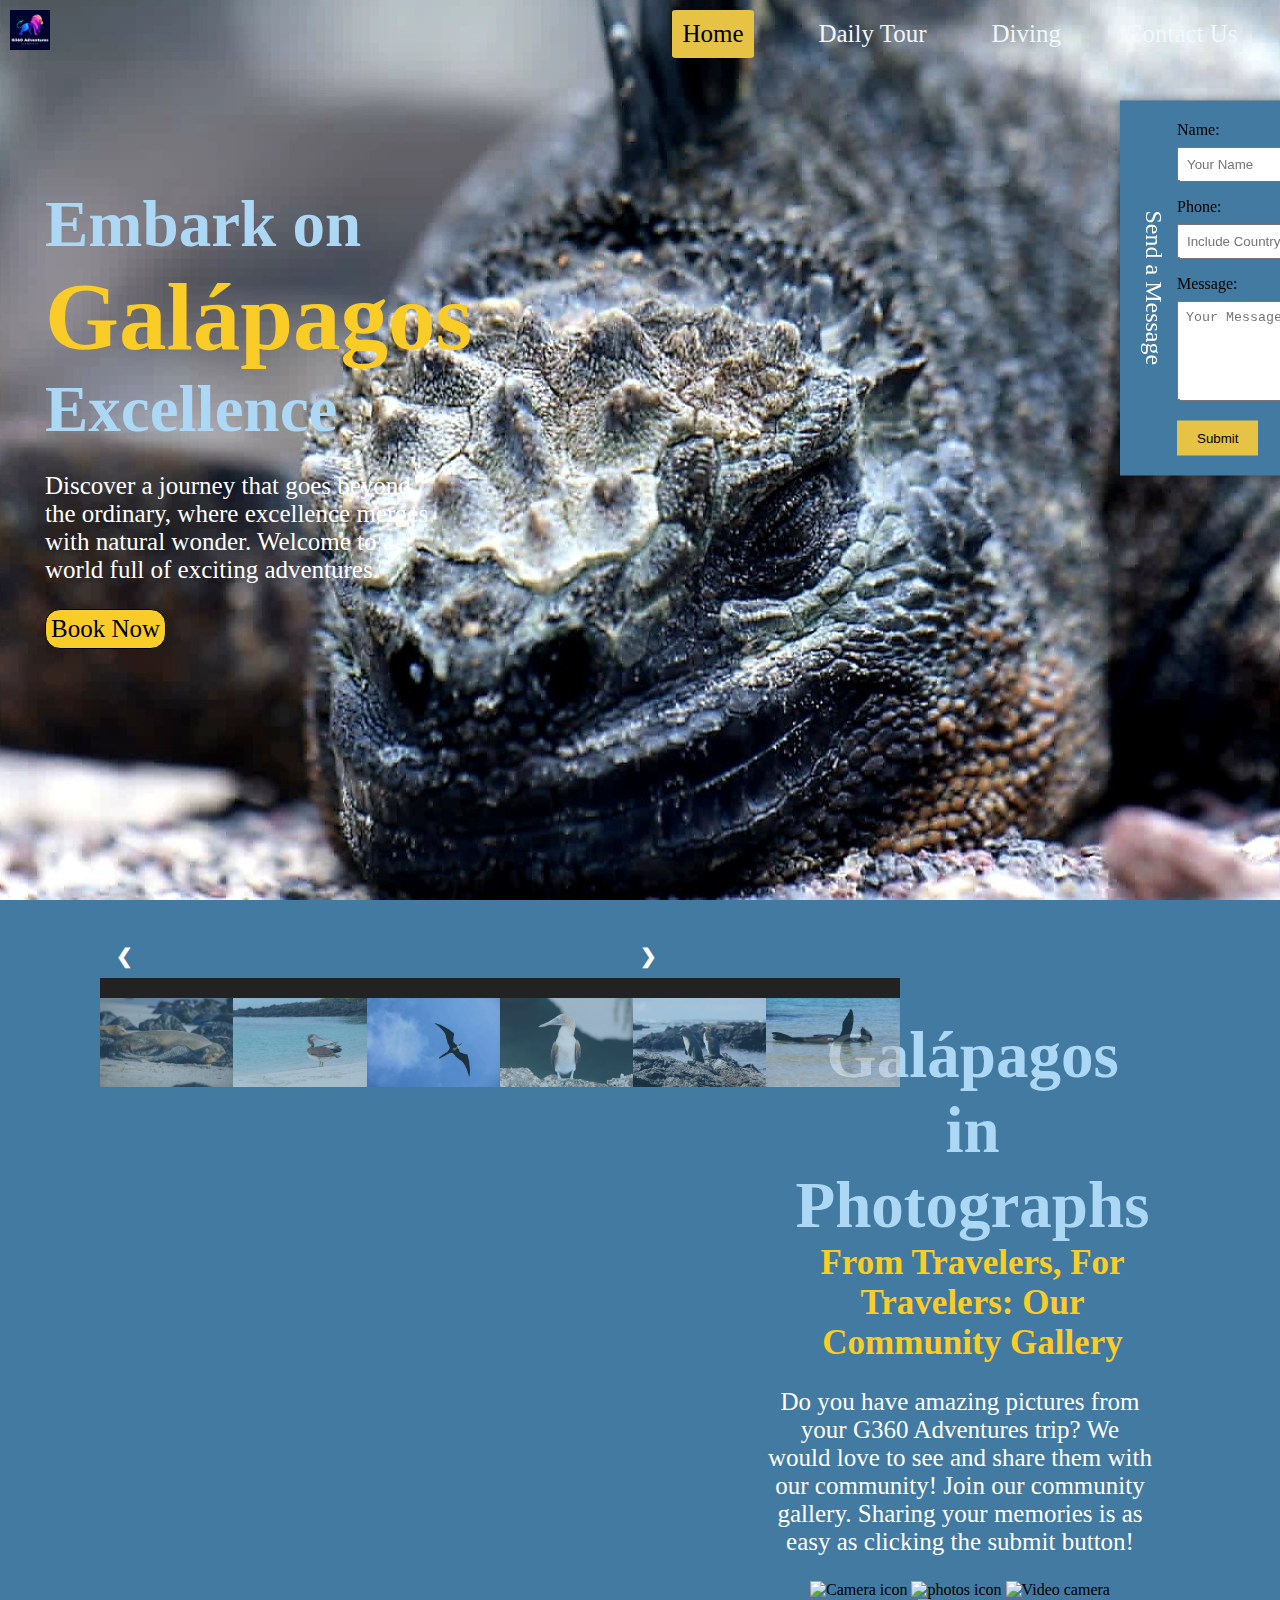
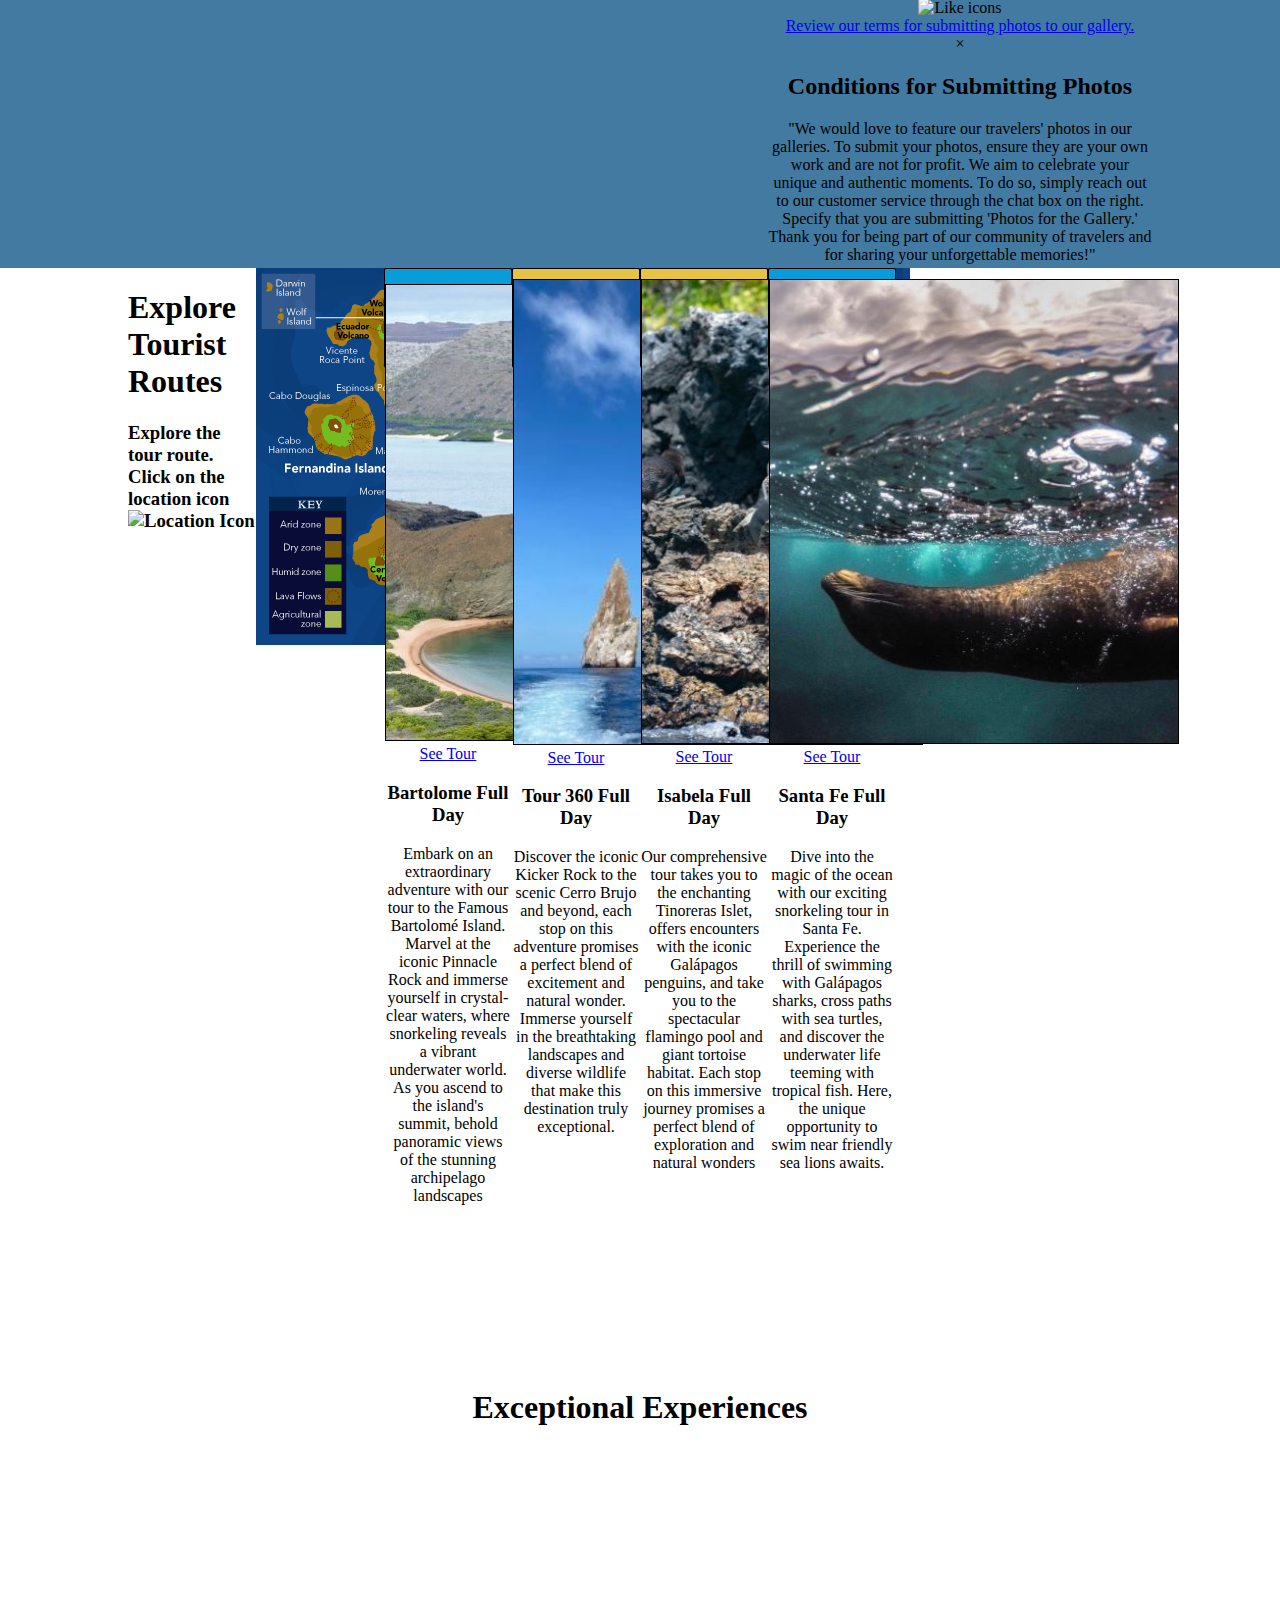
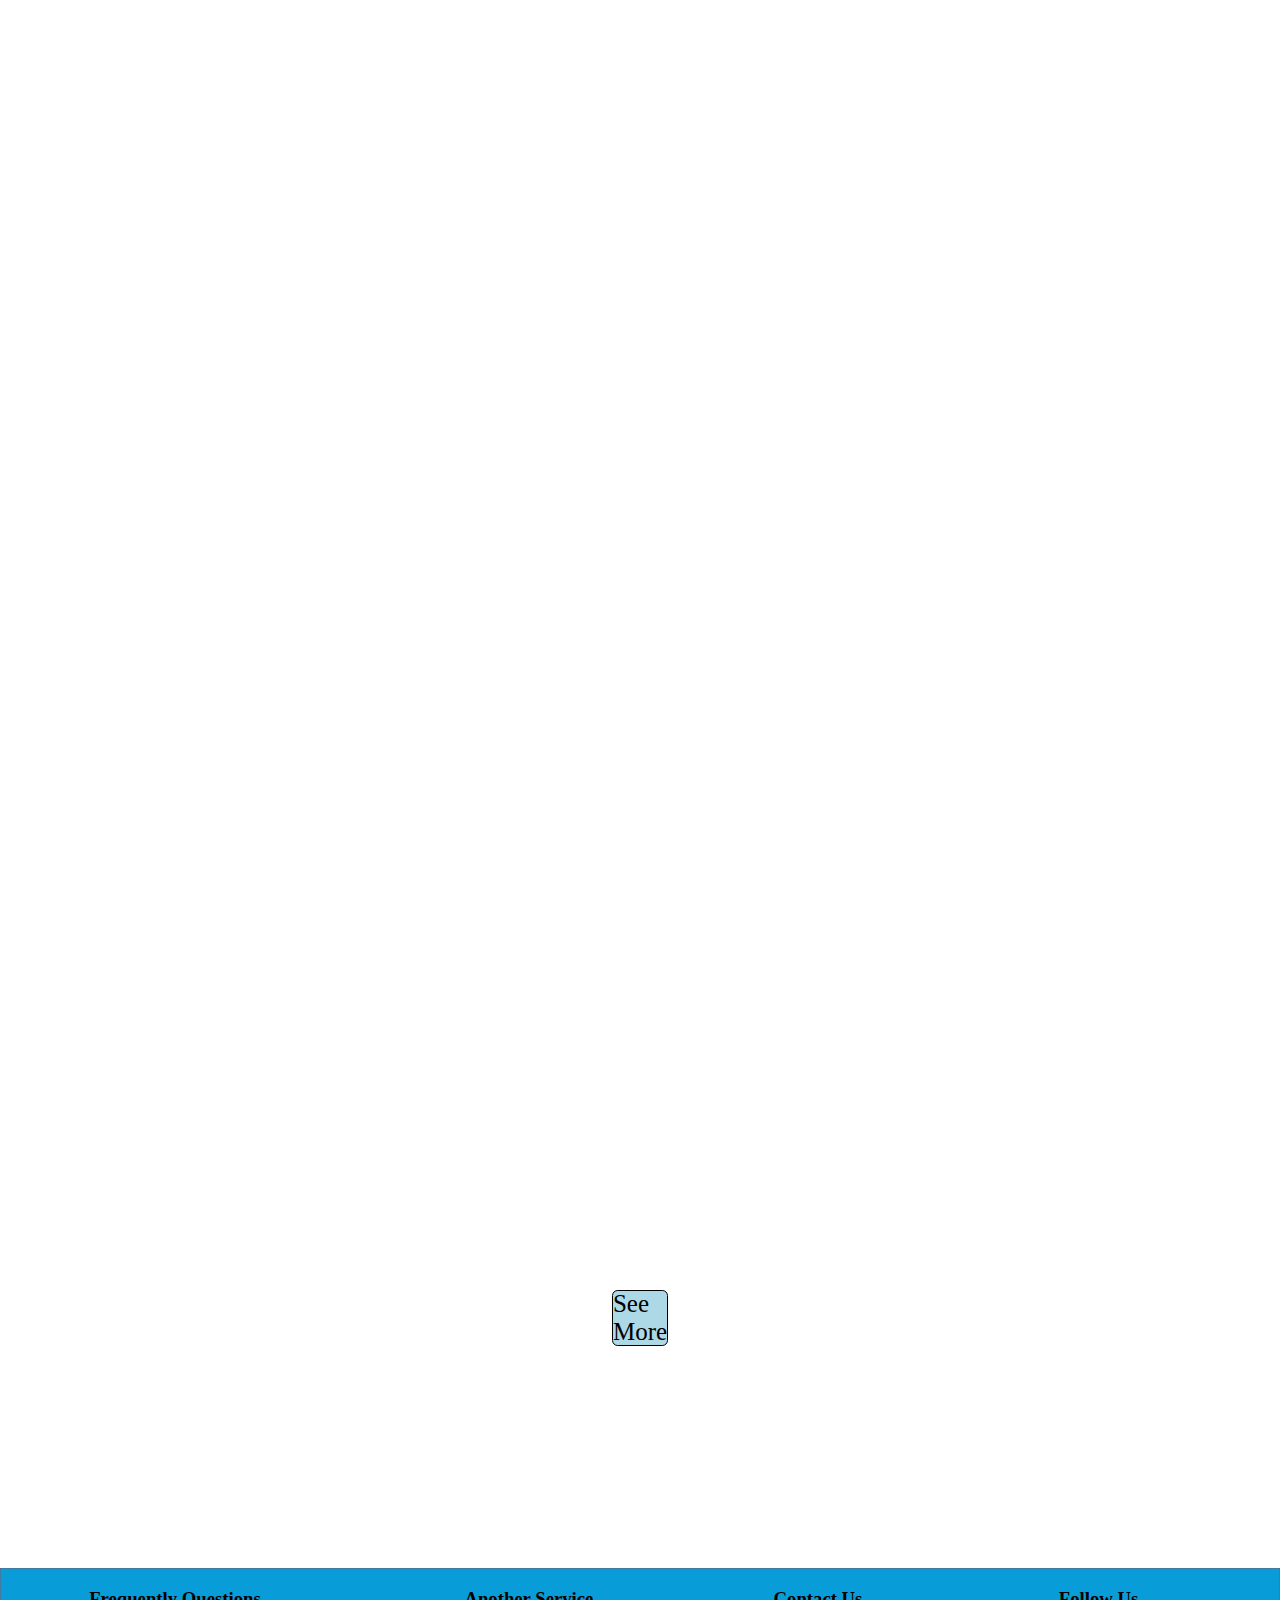
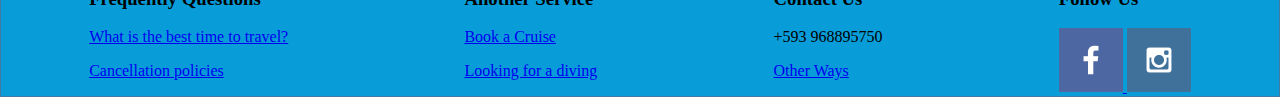
==== g360/index.html @ ce753748 "new titles and containers" ====
<!DOCTYPE html>
<html lang="en">
<head>
    <meta charset="UTF-8">
    <meta name="viewport" content="width=device-width, initial-scale=1.0">
    <link rel="stylesheet" href="styles/homepage.css">
    <title>Home</title>
</head>
<body>
    <div id="content_home">
        <header>
            <a id="logo" href="index.html">
                <img id="logo" src="images/g360_adventures.png" alt="G360 Logo">
            </a>
            <nav>
                <a href="idex.html">Home</a>
                <a href="dailytour.html">Daily Tour</a>
                <a href="diving.html">Diving</a>
                <a href="contactus.html">Contact Us</a>
            </nav>
        </header>
        <div id="hero">
            <div id="hero-box">
                <img id="hero-img" src="images/heroprueba.jpg" alt="People enjoying rafting">
            </div>
            <section class="hero-int">
                <h1 class="home-title">Embark on </h1>
                <h1 class="home-title">Galápagos </h1>
                <h1 class="home-title">Excellence</h1>
                <p>Discover a journey that goes beyond the ordinary,
                    where excellence merges with natural wonder. Welcome to a world 
                    full of exciting adventures.</p>
                <div class="buttom-box-1">
                    <a class="more" href="contactus.html">Book Now</a>
                </div>
            </section>
            <div class="form-container" id="formContainer">
                <div class="vertical-text">Send a Message</div>
                <form class="form" action="#" method="post">
                    <label for="name">Name:</label>
                    <input type="text" id="name" name="name" placeholder="Your Name">
    
                    <label for="phone">Phone:</label>
                    <input type="tel" id="phone" name="phone" placeholder="Include Country Code">
    
                    <label for="message">Message:</label>
                    <textarea id="message" name="message" placeholder="Your Message"></textarea>
    
                    <button type="submit">Submit</button>
                </form>
            </div>
        </div>
        <main class="home-grid">
            <div class="second-background"></div>
                                <!-- Container for the image gallery -->
            <div class="container">
                <!-- Full-width images with number text -->
                <div class="mySlides">
                    <div class="numbertext">1 / 6</div>
                    <img src="images/sea_lion.jpeg" style="width:100%">
                </div>
            
                <div class="mySlides">
                    <div class="numbertext">2 / 6</div>
                        <img src="images/pelican.jpg" style="width:100%">
                </div>
            
                <div class="mySlides">
                    <div class="numbertext">3 / 6</div>
                        <img src="images/bird.jpg" style="width:100%">
                </div>
            
                <div class="mySlides">
                    <div class="numbertext">4 / 6</div>
                        <img src="images/blue-footed.jpg" style="width:100%">
                </div>
            
                <div class="mySlides">
                    <div class="numbertext">5 / 6</div>
                        <img src="images/penguins2.jpg" style="width:100%">
                </div>
            
                <div class="mySlides">
                    <div class="numbertext">6 / 6</div>
                        <img src="images/sea_lion2.jpg" style="width:100%">
                </div>
            
                <!-- Next and previous buttons -->
                <a class="prev" onclick="plusSlides(-1)">&#10094;</a>
                <a class="next" onclick="plusSlides(1)">&#10095;</a>
            
                <!-- Image text -->
                <div class="caption-container">
                <p id="caption"></p>
                </div>
            
                <!-- Thumbnail images -->
                <div class="row">
                    <div class="column">
                        <img class="demo cursor" src="images/sea_lion.jpeg" style="width:100%" onclick="currentSlide(1)" alt="The Woods">
                    </div>
                    <div class="column">
                        <img class="demo cursor" src="images/pelican.jpg" style="width:100%" onclick="currentSlide(2)" alt="Cinque Terre">
                    </div>
                    <div class="column">
                        <img class="demo cursor" src="images/bird.jpg" style="width:100%" onclick="currentSlide(3)" alt="Mountains and fjords">
                    </div>
                    <div class="column">
                        <img class="demo cursor" src="images/blue-footed.jpg" style="width:100%" onclick="currentSlide(4)" alt="Northern Lights">
                    </div>
                    <div class="column">
                        <img class="demo cursor" src="images/penguins2.jpg" style="width:100%" onclick="currentSlide(5)" alt="Nature and sunrise">
                    </div>
                    <div class="column">
                        <img class="demo cursor" src="images/sea_lion2.jpg" style="width:100%" onclick="currentSlide(6)" alt="Snowy Mountains">
                    </div>
                </div>
            </div>
            <div class="gallery-title">
                <section class="sect-gallery">
                    <h1>Galápagos in Photographs</h1>
                    <h2>From Travelers, For Travelers: Our Community Gallery</h2>
                    <p>Do you have amazing pictures from your G360 Adventures trip? We would love to see and share them with our community! 
                        Join our community gallery. Sharing your memories is as easy as 
                        clicking the submit button!</p>
                </section>
            
                <section class="images">
                    <img src="images/camera-icon.png" alt="Camera icon">
                    <img src="images/photos-icon.png" alt="photos icon">
                    <img src="images/videocamera-icon2.png" alt="Video camera">
                    <img src="images/like-icon2.png" alt="Like icons">
                </section>
                <a href="#" class="refconditions" id="showConditions">Review our terms for submitting photos to our gallery.</a>
                <div class="popup" id="conditionsPopup">
                    <div class="popup-content">
                      <span class="close" id="closeConditions">&times;</span>
                      <h2>Conditions for Submitting Photos</h2>
                      <p>"We would love to feature our travelers' photos in our galleries. To submit your photos, ensure they are your
                        own work and are not for profit. We aim to celebrate your unique and authentic moments. To do so, simply reach out
                        to our customer service through the chat box on the right. Specify that you are submitting 'Photos for the Gallery.' 
                        Thank you for being part of our community of travelers and for sharing your unforgettable memories!"</p>
                    </div>
                  </div>
            </div>
                            
                
                
                
                
                
                
                
            
              
            <div class="background3"></div>  
            <div class="map-title">
                <h1>Explore Tourist Routes</h1> 
                <h3>Explore the tour route. Click on the location icon <img src="images/icon-location.png" alt="Location Icon"></h3> 
            </div>
            <img class="map" src="images/galapagos-islands-mapa.gif" alt="Tours Map">
                
            <!Starting the famous tours section>
            <h1 id="famous-tours"> Exceptional Experiences</h1>
            <div class="background-bartolome">
                <div class="img-container">
                    <img class="card-img" src="images/bartolome.jpg" alt="Bartolome View">
                    <a href="bartolome-tour.html">See Tour</a>
                </div>
                <div class="card-text">
                    <h3>Bartolome Full Day</h3>
                    <p>Embark on an extraordinary adventure with our tour to the Famous 
                        Bartolomé Island. Marvel at the iconic Pinnacle Rock and immerse yourself
                        in crystal-clear waters, where snorkeling reveals a vibrant underwater
                        world. As you ascend to the island's summit, behold panoramic views of 
                        the stunning archipelago landscapes</p>
                </div>
            </div>
            <div class="background-360">
                <div class="img-container">
                    <img class="card-img" src="images/kicker_rock.jpg" alt="Kicker Rock View">
                    <a href="kickerrock-tour.html">See Tour</a>
                </div>                
                <div class="card-text">
                    <h3>Tour 360 Full Day</h3>
                    <p> Discover the iconic Kicker Rock to the scenic Cerro Brujo and beyond,
                                each stop on this adventure promises a perfect blend of excitement and
                            natural wonder. Immerse yourself in the breathtaking landscapes and 
                            diverse wildlife that make this destination truly exceptional.</p>
                </div>
            </div>
            
            <div class="background-isabela">
                <div class="img-container">
                    <img class="card-img" src="images/penguins.jpg" alt="Isabela View">
                    <a href="isabela-tour.html">See Tour</a>
                </div>
                <div class="card-text">
                    <h3>Isabela Full Day</h3>
                    <p>Our comprehensive tour takes you to the enchanting Tinoreras Islet, offers 
                        encounters with the iconic Galápagos penguins, and take you to the spectacular 
                        flamingo pool and giant tortoise habitat. Each stop on this immersive journey
                        promises a perfect blend of exploration and natural wonders</p>
                </div>
            </div>
            <div class="background-fe">
                <div class="img-container">
                    <img class="card-img" src="images/santa_fe.jpg" alt="Santa Fe View">
                    <a href="santafe-tour.html">See Tour</a>
                </div>
                <div class="card-text">
                    <h3>Santa Fe Full Day</h3>
                    <p>Dive into the magic of the ocean with our exciting snorkeling tour in Santa Fe. 
                        Experience the thrill of swimming with Galápagos sharks, cross paths with sea 
                        turtles, and discover the underwater life teeming with tropical fish. Here, the 
                        unique opportunity to swim near friendly sea lions awaits.</p>
                </div>
            </div>
            </a>
            <div class="buttom-box">
                <a class="more" href="dailytour.html">See More</a>
            </div>
        </main>
        <footer class="footer-grid">
        <section>
                <h3>Frequently Questions</h3>
                <a href="contactus.html">
                    <p>What is the best time to travel?</p>
                    <p>Cancellation policies</p>
                </a>
        </section> 
        <section>
                <h3>Another Service</h3>
                <a href="contactus.html">
                    <p>Book a Cruise</p>
                </a>
                <a href="diving.hmtl">
                    <p>Looking for a diving</p>
                </a>
            </section> 
            <section>
                <h3>Contact Us</h3>
                <p>+593 968895750</p>
                <a href="contactus.html">    
                    <p>Other Ways</p>
                </a>
            </section> 
            <section>
                <h3>Follow Us</h3>
                <a href="https://facebook.com" target="_blank">
                    <img src="images/facebook.png" alt="fb icon">
                </a>
                
                <a href="https://instagram.com" target="_blank">
                    <img src="images/instagram.png" alt="instagram icon">
                </a>
            </section> 
        </footer>
        <script src="script.js"></script>
    </div>

    <script src="scripts/script.js"></script>
</body>
</html>
---- g360/styles/homepage.css ----
/* Style for the home page */
@import url('https://fonts.googleapis.com/css2?family=Oswald:wght@300&family=Playfair+Display:ital,wght@0,400;0,600;1,400;1,600&display=swap');


#content_home{
    max-width: 100%;
    margin: 0 auto;
}
#hero {
    display: grid;
    width: 100%;
    grid-template-columns: 1fr;
    grid-template-rows: 100vh;
    margin-top: -100px;
    font-family: serif;
}
#hero-img{
    width: 100%;
    height: 100%;
    object-fit: cover;
    position: absolute;
    top: 0;
    left: 0;
}
.hero-int{
    grid-column-start: 1;
    grid-row-start: 1 ;
    z-index: 1;
    display: flex;
    flex-direction: column;
    align-items: flex-start;
    justify-content: center;
    padding: 0 20px; /* Ajusta el espacio alrededor del contenido */
    height: 100%; /* Ajusta la altura al 100% del contenedor */
    box-sizing: border-box;
}
.hero-int h1:nth-of-type(1){
    font-size: 65px ;
    color: #acd7f5;
    margin: 0;
    margin-left: 25px;
}
.hero-int h1:nth-of-type(2){
    font-size: 95px;
    color: #facc27;
    margin: 0;
    margin-left: 25px;
}
.hero-int h1:nth-of-type(3){
    font-size: 65px;
    color: #acd7f5;
    margin: 0;
    margin-left: 25px;
}
.hero-int p{
    width: 390px;
    font-size: 25px;
    color: white;
    margin-left: 25px;
}
.buttom-box-1{
    background-color: #facc27;
    margin-left: 25px;
    padding: 5px;
    border: solid black 1px;
    border-radius: 15px;
}


.form-container {
    position: fixed;
    top: 32%;
    left: 100%; 
    transform: translate(-50%, -50%);
    background-color: #427aa1;
    padding: 20px;
    box-shadow: 0 0 10px rgba(0, 0, 0, 0.5);
    transition: left 0.3s ease;
    display: flex; 
    align-items: center;
    width: 320px;
    max-width: 400px;
    margin: 0 auto;
    z-index: 1;
}
body, html {
    height: 100%;
    margin: 0;
    padding: 0;
}
.vertical-text {
    writing-mode: vertical-rl;
    text-orientation: mixed;
    padding-right: 10px; 
    font-size: 24px; 
    color: white 
}
label {
    display: block;
    margin-bottom: 8px;
}

input,
textarea {
    width: 100%;
    padding: 8px;
    margin-bottom: 16px;
}

button {
    background-color: #e6c345;
    color: black;
    padding: 10px 20px;
    border: none;
    cursor: pointer;
}
textarea{
    height: 100px;
}
header{   
    padding: 10px;
    display: grid;
    grid-template-columns: 50% 50%;   
    font-family: serif; 
}
#logo{
    width: 40px;
    z-index: 1;

}
nav {
    display: flex;
    justify-content: space-around;
    font-size: 25px;
    align-items: center;
    z-index: 2;
    
    
}   
nav a{
    text-decoration: none;
    color: aliceblue;
}
nav a:nth-of-type(1){
    background-color: #e6c345;
    padding: 10px;
    border-radius: 5%;
    color: black;
    
}
nav:hover a {
    background-color: transparent;
    color: white;
}
nav a:hover{
    background-color: #e6c345;
    padding: 10px;
    color: black;
    border-radius: 5%;
}
.home-grid {
    display: grid;
    grid-template-columns: repeat(10, 10%);
    grid-template-rows: 100vh repeat(30, 100px);
}
.second-background{
    background-color: #427aa1;
    grid-column: 1/-1;
    grid-row: 1/3;
}
* {
    box-sizing:border-box;
  }
  
  /* Position the image container (needed to position the left and right arrows) */
.container {
    grid-column-start: 1;
    grid-row-start: 1;
    width: 800px;
    max-width: 800px;
    max-height: 600px;
    margin-top: 110px;
    margin-left: 100px;
}

/* Hide the images by default */
.mySlides {
  display: none;
}

/* Add a pointer when hovering over the thumbnail images */
.cursor {
  cursor: pointer;
}

/* Next & previous buttons */
.prev,
.next {
  cursor: pointer;
  position: absolute;
  width: 5px;
  padding: 16px;
  padding-right: 0;
  margin-top: -50px;
  color: white;
  font-weight: bold;
  font-size: 20px;
  border-radius: 0 3px 3px 0;
  user-select: none;
  -webkit-user-select: none;
}

/* Position the "next button" to the right */
.next {
  right: 50%;
  border-radius: 3px 0 0 3px;
}
/* Number text (1/3 etc) */
.numbertext {
  color: #f2f2f2;
  font-size: 12px;
  padding: 8px 12px;
  position: absolute;
}

/* Container for image text */
.caption-container {
  text-align: center;
  background-color: #222;
  padding: 2px 16px;
  color: white;
}

.row:after {
  content: "";
  display: table;
  clear: both;
}

/* Six columns side by side */
.column {
  float: left;
  width: 16.66%;
}

/* Add a transparency effect for thumnbail images */
.demo {
  opacity: 0.6;
}

.active,
.demo:hover {
  opacity: 1;
}

.gallery-title{
    grid-column: 7/10;
    grid-row-start: 1;
    margin-top: 150px;
    text-align: center;
    font-family: serif;
}
.sect-gallery h1{
    font-size: 65px ;
    color: #acd7f5;
    margin: 0;
    margin-left: 25px;
}
.sect-gallery h2{
    font-size: 35px;
    color: #facc27;
    margin: 0;
    margin-left: 25px;
}
.sect-gallery p{
    font-size: 25px;
    color: white;
}










.initial_images {
    grid-column: 2/ span 8;
    text-align: center;
    grid-row: 2 span 2;
    width: 100%; /* Ajustar el ancho de la imagen al 100% del contenedor */
    height: auto;
}
#welcome{
    grid-column: 3/9;
    grid-row-start: 6; 
    align-items: center;
    margin-top: 50px;
    font-size: 25px;    
}
.map-adventures{
    grid-column: 3/ span 6;
    text-align: center;
    grid-row: 8/11;
    width: 100%; /* Ajustar el ancho de la imagen al 100% del contenedor */
    height: auto;
    
}
.map-adventures p:nth-of-type(1){
    font-size: 25px; 
    grid-column-start: 3;
    text-align: center;
}
#famous-tours{
    grid-column: 4/8;
    grid-row-start: 14 ;
    text-align: center;
}
.bartolome-card{
    grid-column: 3/6;
    grid-row-start: 15 ;
    text-decoration: none;
}
.background-bartolome{
    background-color: #089dd9;
    text-align: center;
    padding-top: 15px;
    padding-bottom: 10px;
    border: solid black 1px;
    border-radius: 2%;
    transition: transform 0.1s ease;
}
.background-bartolome:hover{
    opacity: 80%;
    transform: scale(1.04)
}
.tour-360-card{
    grid-column: 6/9;
    grid-row-start: 15;
    margin-left: 15px;
    text-decoration: none;
    
}
.background-360{
    background-color: #e6c345;
    text-align: center;
    padding-top: 10px;
    padding-bottom: 25px;
    border: solid black 1px;
    border-radius: 2%;
    transition: transform 0.1s ease;
}
.background-360:hover{
    opacity: 80%;
    transform: scale(1.04)
}
.isabela-card{
    grid-column: 3/6;
    grid-row-start: 22 ;
    text-decoration: none;
    margin-top: 20px;
}
.background-isabela{
    background-color: #e6c345;
    text-align: center;
    padding-top: 10px;
    padding-bottom: 15px;
    border: solid black 1px;
    border-radius: 2%;
    transition: transform 0.1s ease;
}
.background-isabela:hover{
    opacity: 80%;
    transform: scale(1.04)
}
.santa-fe-card{
    grid-column: 6/9;
    grid-row-start: 22;
    margin-left: 15px;
    text-decoration: none;
    margin-top: 20px;
}
.background-fe{
    background-color: #089dd9;
    text-align: center;
    padding-top: 10px;
    padding-bottom: 15px;
    border: solid black 1px;
    border-radius: 2%;
    transition: transform 0.1s ease;
}
.background-fe:hover{
    opacity: 80%;
    transform: scale(1.04)
}
.card-img{
    border: solid black 1px;
    width: 410px;
}
.title-card{
    color: aliceblue;
    font-size: 25px;
}
.p-card{
    color: black;
    font-size: 18px;
    margin: 0 9px;
}
.buttom-box{
    grid-row-start: 29;
    grid-column: 5/7;
    display: flex;
    justify-content: center; 
    align-items: center;
    background-color: lightblue ;
    margin: 22px 100px;
    border: solid black 1px;
    border-radius: 10%;
    transition: transform 0.1s ease;
}
.more{
    text-decoration: none;
    color: black;
    font-size: 25px;
}
.buttom-box:hover{
    background-color: rgb(96, 167, 190);
    transform: scale(1.1)
}
.footer-grid {
    display: grid;
    grid-template-columns: repeat(10, 10%);
    grid-column: 2/9;
    background-color: #089dd9;
    color: black;
    
    margin-top: 20px 0;
    display: flex;
    justify-content: space-around;
    align-items: center;
    border: solid #427aa1 1px;
}
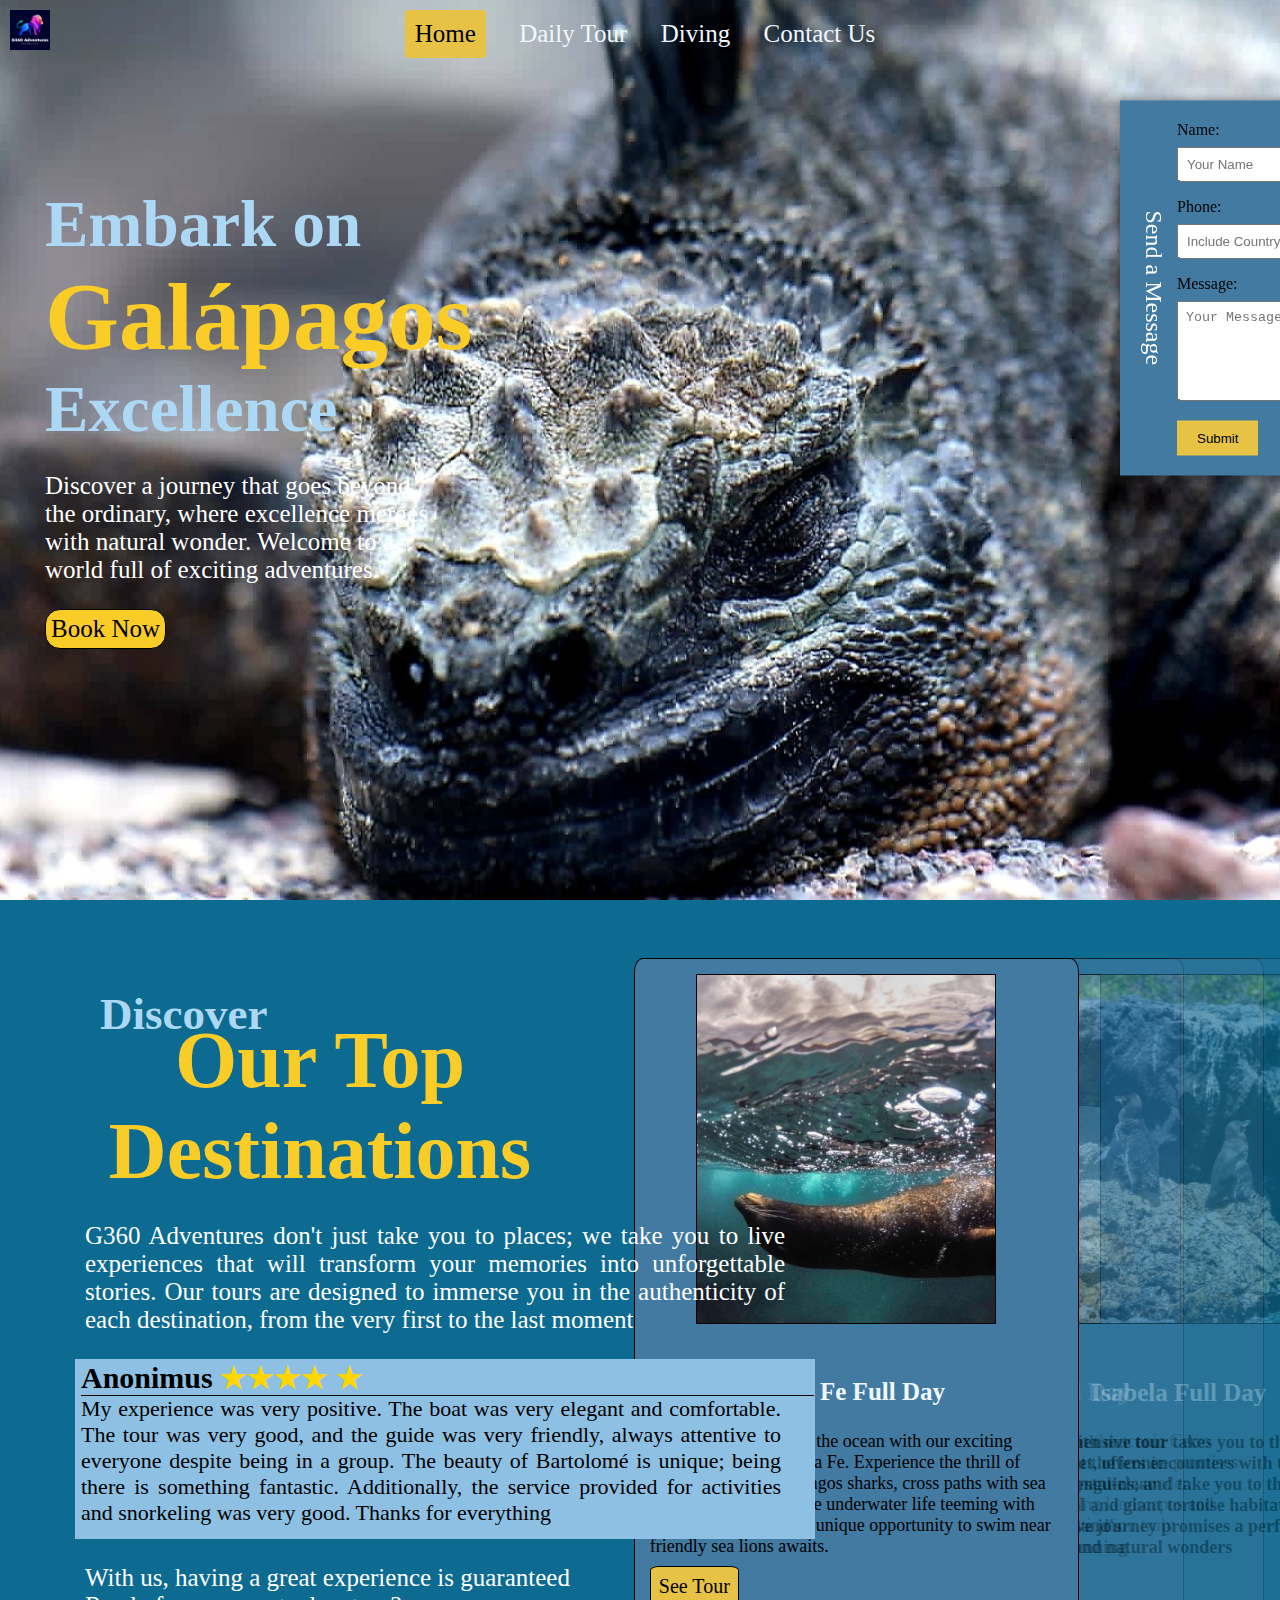
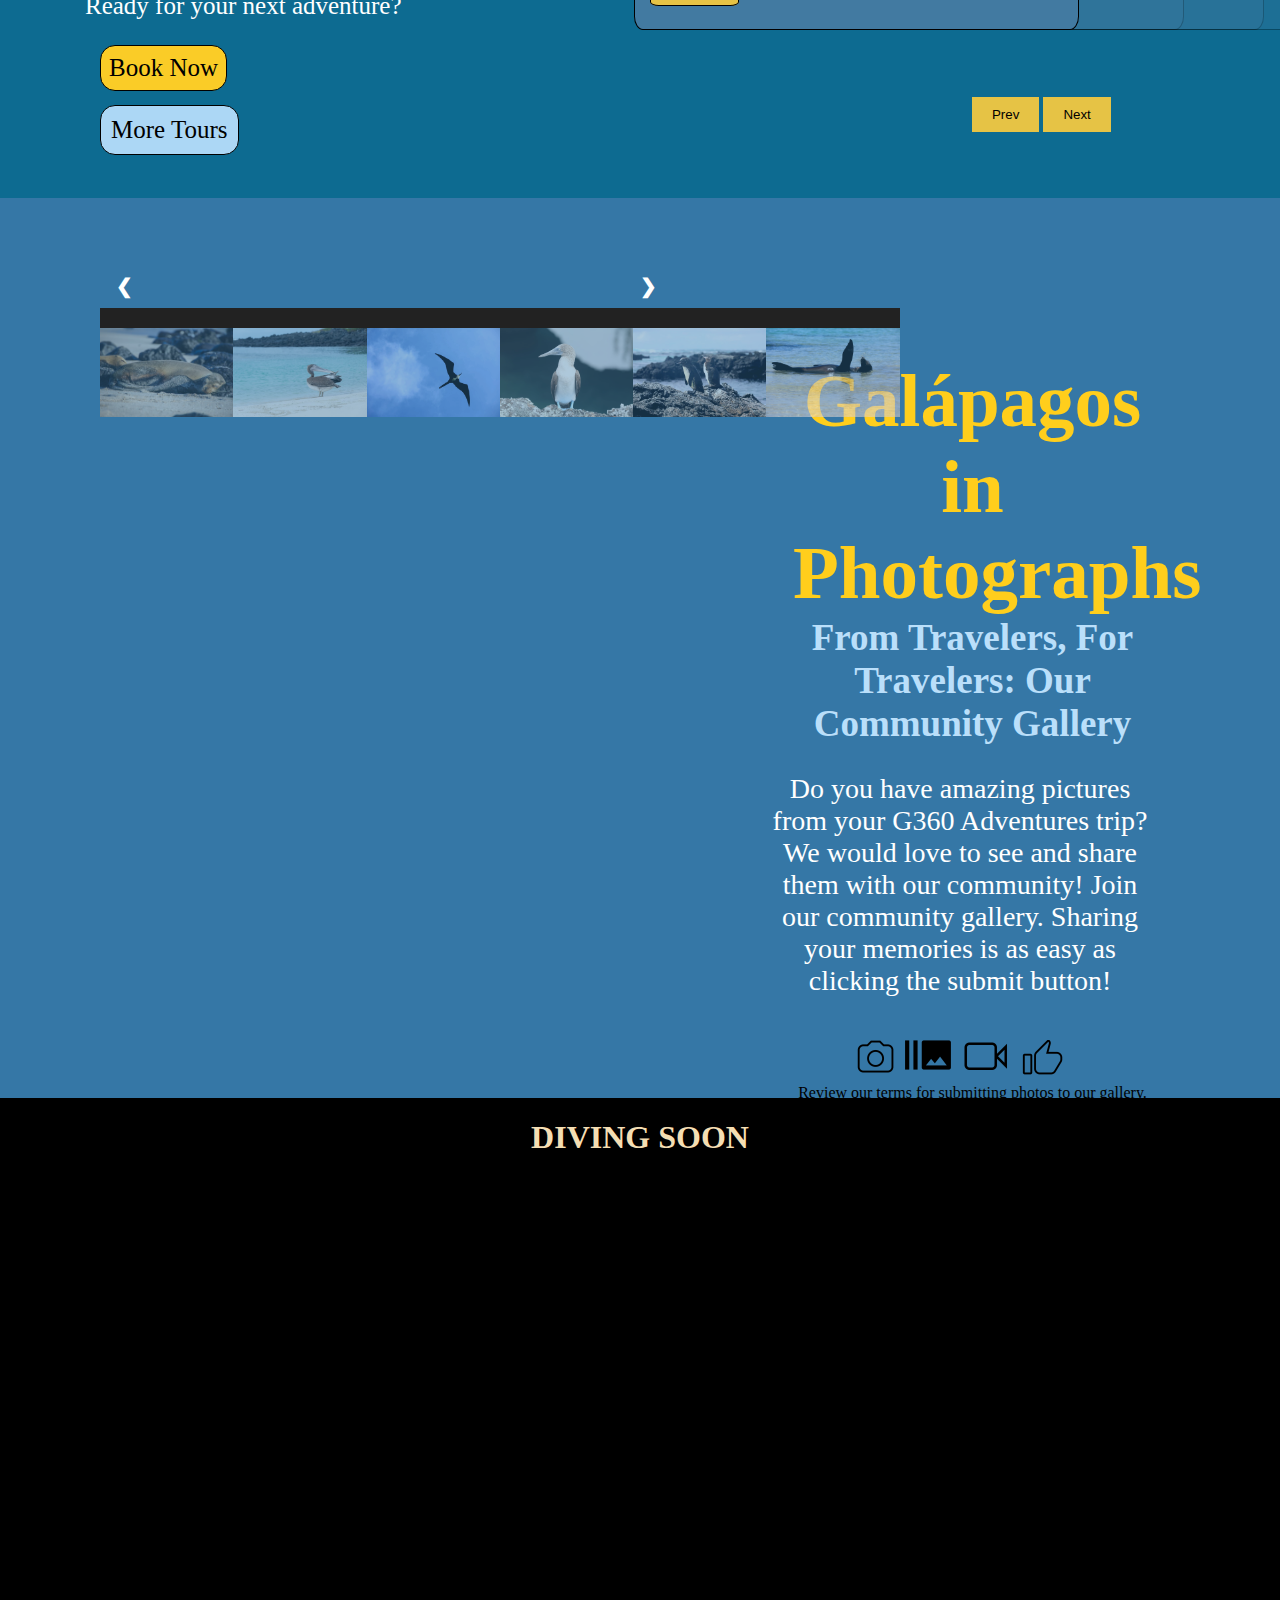
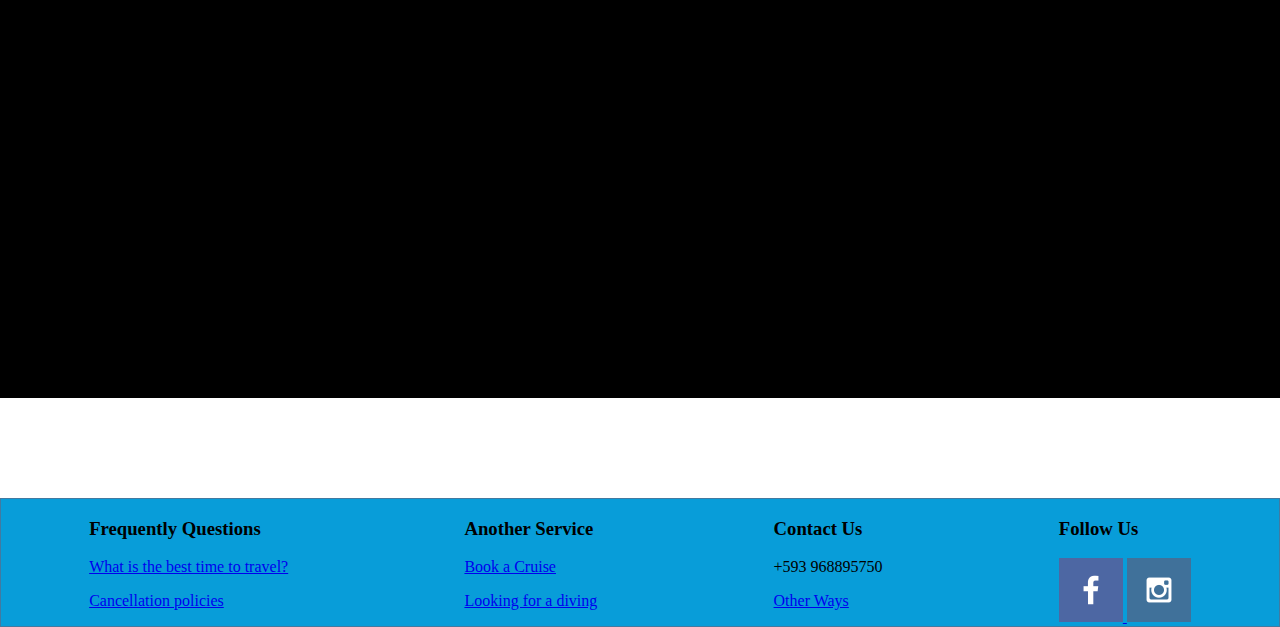
==== commit da33486a: "new changes for the home page" ====
--- a/g360/index.html
+++ b/g360/index.html
@@ -124,7 +124,7 @@
                         Join our community gallery. Sharing your memories is as easy as 
                         clicking the submit button!</p>
                 </section>
-            
+                            
                 <section class="images">
                     <img src="images/camera-icon.png" alt="Camera icon">
                     <img src="images/photos-icon.png" alt="photos icon">
@@ -142,83 +142,95 @@
                         Thank you for being part of our community of travelers and for sharing your unforgettable memories!"</p>
                     </div>
                   </div>
-            </div>
-                            
-                
-                
-                
-                
-                
-                
-                
-            
-              
+            </div>                                                                                      
             <div class="background3"></div>  
-            <div class="map-title">
-                <h1>Explore Tourist Routes</h1> 
-                <h3>Explore the tour route. Click on the location icon <img src="images/icon-location.png" alt="Location Icon"></h3> 
-            </div>
-            <img class="map" src="images/galapagos-islands-mapa.gif" alt="Tours Map">
+            <div class="tours-title">
+                <h3>Discover</h3> 
+                <h1> Our Top Destinations</h1>
+                <p>G360 Adventures don't just take you to places; we take you to live experiences that
+                    will transform your memories into unforgettable stories. Our tours are designed to
+                    immerse you in the authenticity of each destination, from the very first to the last moment</p>
+                <div class="comment-user">
+                    <h3>Anonimus <span class="star"></span><span class="star"></span><span class="star"></span><span class="star"></span>
+                        <span class="star"></span></h3>
+                    <p>My experience was very positive. The boat was very elegant and comfortable. The tour
+                        was very good, and the guide was very friendly, always attentive to everyone despite being 
+                        in a group. The beauty of Bartolomé is unique; being there is something fantastic. Additionally,
+                        the service provided for activities and snorkeling was very good. Thanks for everything</p>
+                </div>
+                <p>With us, having a great experience is guaranteed <br>Ready for your next adventure?<br/> </p>
+                <div class="buttom-box-2">
+                    <a class="more" href="contactus.html">Book Now</a>
+                </div>
+                <div class="buttom-box-3">
+                    <a href="dailytour.html">More Tours</a>
+                </div>
+
+            </div>
                 
             <!Starting the famous tours section>
-            <h1 id="famous-tours"> Exceptional Experiences</h1>
-            <div class="background-bartolome">
-                <div class="img-container">
-                    <img class="card-img" src="images/bartolome.jpg" alt="Bartolome View">
-                    <a href="bartolome-tour.html">See Tour</a>
-                </div>
-                <div class="card-text">
-                    <h3>Bartolome Full Day</h3>
-                    <p>Embark on an extraordinary adventure with our tour to the Famous 
-                        Bartolomé Island. Marvel at the iconic Pinnacle Rock and immerse yourself
-                        in crystal-clear waters, where snorkeling reveals a vibrant underwater
-                        world. As you ascend to the island's summit, behold panoramic views of 
-                        the stunning archipelago landscapes</p>
-                </div>
-            </div>
-            <div class="background-360">
-                <div class="img-container">
-                    <img class="card-img" src="images/kicker_rock.jpg" alt="Kicker Rock View">
-                    <a href="kickerrock-tour.html">See Tour</a>
-                </div>                
-                <div class="card-text">
-                    <h3>Tour 360 Full Day</h3>
-                    <p> Discover the iconic Kicker Rock to the scenic Cerro Brujo and beyond,
-                                each stop on this adventure promises a perfect blend of excitement and
-                            natural wonder. Immerse yourself in the breathtaking landscapes and 
-                            diverse wildlife that make this destination truly exceptional.</p>
-                </div>
-            </div>
-            
-            <div class="background-isabela">
-                <div class="img-container">
-                    <img class="card-img" src="images/penguins.jpg" alt="Isabela View">
-                    <a href="isabela-tour.html">See Tour</a>
-                </div>
-                <div class="card-text">
-                    <h3>Isabela Full Day</h3>
-                    <p>Our comprehensive tour takes you to the enchanting Tinoreras Islet, offers 
-                        encounters with the iconic Galápagos penguins, and take you to the spectacular 
-                        flamingo pool and giant tortoise habitat. Each stop on this immersive journey
-                        promises a perfect blend of exploration and natural wonders</p>
-                </div>
-            </div>
-            <div class="background-fe">
-                <div class="img-container">
-                    <img class="card-img" src="images/santa_fe.jpg" alt="Santa Fe View">
-                    <a href="santafe-tour.html">See Tour</a>
-                </div>
-                <div class="card-text">
-                    <h3>Santa Fe Full Day</h3>
-                    <p>Dive into the magic of the ocean with our exciting snorkeling tour in Santa Fe. 
-                        Experience the thrill of swimming with Galápagos sharks, cross paths with sea 
-                        turtles, and discover the underwater life teeming with tropical fish. Here, the 
-                        unique opportunity to swim near friendly sea lions awaits.</p>
-                </div>
-            </div>
-            </a>
-            <div class="buttom-box">
-                <a class="more" href="dailytour.html">See More</a>
+            <div class="card-container">
+                <div class="card background-bartolome prev">
+                    <div class="img-container">
+                        <img class="card-img" src="images/bartolome.jpg" alt="Bartolome View">
+                    </div>
+                    <div class="card-text">
+                        <h3>Bartolome Full Day</h3>
+                        <p>Embark on an extraordinary adventure with our tour to the Famous 
+                            Bartolomé Island. Marvel at the iconic Pinnacle Rock and immerse yourself
+                            in crystal-clear waters, where snorkeling reveals a vibrant underwater
+                            world. As you ascend to the island's summit, behold panoramic views of 
+                            the stunning archipelago landscapes</p>
+                        <a class="buttom-in-card" href="bartolome-tour.html">See Tour</a>
+                    </div>
+                </div>
+                <div class="card background-360 hidden">
+                    <div class="img-container">
+                        <img class="card-img" src="images/kicker_rock.jpg" alt="Kicker Rock View">
+                    </div>                
+                    <div class="card-text">
+                        <h3>Tour 360 Full Day</h3>
+                        <p> Discover the iconic Kicker Rock to the scenic Cerro Brujo and beyond,
+                                    each stop on this adventure promises a perfect blend of excitement and
+                                natural wonder. Immerse yourself in the breathtaking landscapes and 
+                                diverse wildlife that make this destination truly exceptional.</p>
+                        <a class="buttom-in-card" href="kickerrock-tour.html">See Tour</a>
+                    </div>
+                </div>
+
+                <div class="card background-isabela next">
+                    <div class="img-container">
+                        <img class="card-img" src="images/penguins.jpg" alt="Isabela View">
+                    </div>
+                    <div class="card-text">
+                        <h3>Isabela Full Day</h3>
+                        <p>Our comprehensive tour takes you to the enchanting Tinoreras Islet, offers 
+                            encounters with the iconic Galápagos penguins, and take you to the spectacular 
+                            flamingo pool and giant tortoise habitat. Each stop on this immersive journey
+                            promises a perfect blend of exploration and natural wonders</p>
+                        <a class="buttom-in-card" href="isabela-tour.html">See Tour</a>
+                    </div>
+                </div>
+                <div class="card background-fe active">
+                    <div class="img-container">
+                        <img class="card-img" src="images/santa_fe.jpg" alt="Santa Fe View">
+                    </div>
+                    <div class="card-text">
+                        <h3>Santa Fe Full Day</h3>
+                        <p>Dive into the magic of the ocean with our exciting snorkeling tour in Santa Fe. 
+                            Experience the thrill of swimming with Galápagos sharks, cross paths with sea 
+                            turtles, and discover the underwater life teeming with tropical fish. Here, the 
+                            unique opportunity to swim near friendly sea lions awaits.</p>
+                        <a class="buttom-in-card" href="santafe-tour.html">See Tour</a>
+                    </div>
+                </div>
+                <div class="button-container-card">
+                    <button id="prevButton">Prev</button>
+                    <button id="nextButton">Next</button>
+                </div> 
+            </div>
+            <div class="background4">
+                <h1>DIVING SOON</h1>
             </div>
         </main>
         <footer class="footer-grid">
--- a/g360/styles/homepage.css
+++ b/g360/styles/homepage.css
@@ -81,7 +81,7 @@
     width: 320px;
     max-width: 400px;
     margin: 0 auto;
-    z-index: 1;
+    z-index: 19;
 }
 body, html {
     height: 100%;
@@ -120,8 +120,9 @@
 header{   
     padding: 10px;
     display: grid;
-    grid-template-columns: 50% 50%;   
+    grid-template-columns: 30% 1fr 30%;   
     font-family: serif; 
+    
 }
 #logo{
     width: 40px;
@@ -129,11 +130,13 @@
 
 }
 nav {
+    width: 100%;
     display: flex;
     justify-content: space-around;
     font-size: 25px;
     align-items: center;
     z-index: 2;
+   
     
     
 }   
@@ -161,12 +164,12 @@
 .home-grid {
     display: grid;
     grid-template-columns: repeat(10, 10%);
-    grid-template-rows: 100vh repeat(30, 100px);
+    grid-template-rows: 100vh 30px 100vh 100vh repeat(1, 100px);
 }
 .second-background{
-    background-color: #427aa1;
+    background-color: rgba(11, 91, 148, 0.827);
     grid-column: 1/-1;
-    grid-row: 1/3;
+    grid-row: 3/4;
 }
 * {
     box-sizing:border-box;
@@ -175,7 +178,7 @@
   /* Position the image container (needed to position the left and right arrows) */
 .container {
     grid-column-start: 1;
-    grid-row-start: 1;
+    grid-row-start: 3;
     width: 800px;
     max-width: 800px;
     max-height: 600px;
@@ -255,167 +258,293 @@
 
 .gallery-title{
     grid-column: 7/10;
-    grid-row-start: 1;
-    margin-top: 150px;
+    grid-row-start: 3;
+    margin-top: 160px;
     text-align: center;
     font-family: serif;
 }
 .sect-gallery h1{
-    font-size: 65px ;
+    font-size: 75px ;
+    color: #ffce1c;
+    margin: 0;
+    margin-left: 25px;
+}
+.sect-gallery h2{
+    font-size: 37px;
+    color: #badffa;
+    margin: 0;
+    margin-left: 25px;
+}
+.sect-gallery p{
+    font-size: 28px;
+    color: white;
+}
+.popup {
+  display: none;
+  position: fixed;
+  top: 70%;
+  left: 20%;
+  width: 60%;
+  padding: 20px;
+  border: 1px solid #ccc;
+  background-color: #fff;
+  z-index: 1;
+}
+
+.popup-content {
+  text-align: center;
+  font-size: 18px;
+}
+
+.close {
+  position: absolute;
+  top: 10px;
+  right: 10px;
+  font-size: 20px;
+  font-weight: bold;
+  color: #333;
+  cursor: pointer;
+  background-color: rgb(187, 37, 37);
+  padding: 0 10px;
+}
+.close:hover{
+    background-color: red;
+}
+
+.refconditions {
+    text-decoration: none;
+    color: black;
+    cursor: pointer;
+    margin-left: 25px;
+}
+  
+.refconditions:hover {
+   text-decoration: underline;
+}
+.background3{
+    background-color: #0d6b91;
+    grid-area: 1/1/3/-1;
+}
+.tours-title{
+    grid-row: 1/2 ;
+    margin-top: 120px;
+    z-index: 2;
+    grid-column: 1/6;
+    text-align: center;
+    
+}
+.tours-title h1{
+    font-size: 80px;
+    color: #facc27;
+    margin: 0;
+}
+.tours-title h3{
+    font-size: 45px ;
     color: #acd7f5;
     margin: 0;
-    margin-left: 25px;
-}
-.sect-gallery h2{
-    font-size: 35px;
-    color: #facc27;
-    margin: 0;
-    margin-left: 25px;
-}
-.sect-gallery p{
+    text-align: left;
+    margin-left: 100px;
+    margin-bottom: -25px;
+}
+.tours-title p{
+    width: 700px;
+    margin-left: 85px;
+    text-align: justify;
     font-size: 25px;
     color: white;
 }
-
-
-
-
-
-
-
-
-
-
-.initial_images {
-    grid-column: 2/ span 8;
-    text-align: center;
-    grid-row: 2 span 2;
-    width: 100%; /* Ajustar el ancho de la imagen al 100% del contenedor */
-    height: auto;
-}
-#welcome{
-    grid-column: 3/9;
-    grid-row-start: 6; 
-    align-items: center;
-    margin-top: 50px;
-    font-size: 25px;    
-}
-.map-adventures{
-    grid-column: 3/ span 6;
-    text-align: center;
-    grid-row: 8/11;
-    width: 100%; /* Ajustar el ancho de la imagen al 100% del contenedor */
-    height: auto;
-    
-}
-.map-adventures p:nth-of-type(1){
-    font-size: 25px; 
-    grid-column-start: 3;
-    text-align: center;
-}
-#famous-tours{
-    grid-column: 4/8;
-    grid-row-start: 14 ;
-    text-align: center;
-}
-.bartolome-card{
-    grid-column: 3/6;
-    grid-row-start: 15 ;
+.comment-user{
+    border: #f2f2f204 solid 1px;
+    margin-left: 75px ;
+    width: 740px;
+    background-color: #8ec0e4;
+    height: 180px;
+}
+.comment-user h3{
+    margin-left: 5px;
+    font-size: 30px;
+    color: #000;
+    border-bottom: solid black 1px ;
+}
+.comment-user p{
+    margin-left: 5px;
+    margin-top: 25px;
+    font-size: 22px;
+    color: #000;
+}
+.star::before {
+    content: "\2605"; 
+    color: gold; 
+    margin: 0;
+    display: absolute;
+    overflow: hidden;
+  }
+.buttom-box-2{
+    background-color: #facc27;
+    padding: 8px;
+    border: solid black 1px;
+    border-radius: 15px;
+    display: inline;
+    float: left;
+    margin-left: 100px;
+}
+.buttom-box-3{
+    position: absolute;
+    margin-top: 60px;
+    margin-left: 100px;
+    background-color: #acd7f5;
+    padding: 10px;
+    border: solid black 1px;
+    border-radius: 15px;
+    font-size: 25px;
+}
+.buttom-box-3 a{
     text-decoration: none;
-}
+    color: black;
+}
+.card-container{
+    grid-column: 4/span 4 ;
+    grid-row: 1/ span 1;
+    display: flex;
+    left: 40%;
+    position: relative;
+    overflow: hidden;
+    z-index: 1;
+    width: 900px;
+    justify-content: center;
+    
+}
+
+
+
 .background-bartolome{
-    background-color: #089dd9;
-    text-align: center;
-    padding-top: 15px;
-    padding-bottom: 10px;
+    background-color: #427aa1;
+    padding: 15px 15px;
     border: solid black 1px;
     border-radius: 2%;
-    transition: transform 0.1s ease;
-}
-.background-bartolome:hover{
-    opacity: 80%;
-    transform: scale(1.04)
-}
-.tour-360-card{
-    grid-column: 6/9;
-    grid-row-start: 15;
-    margin-left: 15px;
-    text-decoration: none;
-    
-}
+    width: 445px;
+    height: 672px;
+    margin-top: 10%;
+    right: 35%;
+    position: absolute;
+
+    opacity: 0.1;
+    transition: transform 0.5s ease-in-out, opacity 0.5s ease-in-out;
+}
+
 .background-360{
-    background-color: #e6c345;
-    text-align: center;
-    padding-top: 10px;
-    padding-bottom: 25px;
+    background-color: #427aa1;
+    padding: 15px 15px;
     border: solid black 1px;
     border-radius: 2%;
-    transition: transform 0.1s ease;
-}
-.background-360:hover{
-    opacity: 80%;
-    transform: scale(1.04)
-}
-.isabela-card{
-    grid-column: 3/6;
-    grid-row-start: 22 ;
-    text-decoration: none;
-    margin-top: 20px;
+    right: 25%;
+    width: 445px;
+    height: 672px;
+    margin-top: 10%;
+    position: absolute;
+    opacity: 0.1;
+    transition: transform 0.5s ease-in-out, opacity 0.5s ease-in-out;
+    
+    
 }
 .background-isabela{
-    background-color: #e6c345;
-    text-align: center;
-    padding-top: 10px;
-    padding-bottom: 15px;
+    background-color: #427aa1;
+    padding: 15px 15px;
     border: solid black 1px;
     border-radius: 2%;
-    transition: transform 0.1s ease;
-}
-.background-isabela:hover{
-    opacity: 80%;
-    transform: scale(1.04)
-}
-.santa-fe-card{
-    grid-column: 6/9;
-    grid-row-start: 22;
-    margin-left: 15px;
-    text-decoration: none;
-    margin-top: 20px;
-}
+    width: 445px;
+    height: 672px;
+    margin-top: 10%;
+    right: 10%;
+    position: absolute;
+
+    opacity: 0.1;
+    transition: transform 0.5s ease-in-out, opacity 0.5s ease-in-out;
+}
+
 .background-fe{
-    background-color: #089dd9;
-    text-align: center;
-    padding-top: 10px;
-    padding-bottom: 15px;
+    background-color: #427aa1;
+    padding: 15px 15px;
     border: solid black 1px;
     border-radius: 2%;
-    transition: transform 0.1s ease;
-}
-.background-fe:hover{
-    opacity: 80%;
-    transform: scale(1.04)
-}
+    width: 445px;
+    height: 672px;
+    margin-top: 10%; 
+    position: absolute;
+    opacity: 0.5;
+    transition: transform 0.5s ease-in-out, opacity 0.5s ease-in-out;
+    left: 5%;
+}
+
+.card.hidden {
+    opacity: 0.3;
+    position: absolute;
+    z-index: -1;
+}
+
+.card.prev {
+    transform: translateX(10px); /* Ajusta según el ancho de la tarjeta */
+    opacity: 0.3;
+    z-index: 0;
+}
+
+.card.active {
+    transform: translateX(0);
+    opacity: 1;
+    z-index: 1;
+}
+
+.card.next {
+    transform: translateX(10px);
+    opacity: 0.3;
+    z-index: 0;
+}
+.button-container-card {
+    position: absolute;
+    bottom: 4%;
+    right: 42%;
+}
+
 .card-img{
-    border: solid black 1px;
-    width: 410px;
-}
-.title-card{
+    margin-right: 20px;
+    width: 300px;
+    height: 350px;
+    border: solid black 1px;
+}
+.card-text h3{
     color: aliceblue;
     font-size: 25px;
-}
-.p-card{
+    text-align: center;
+    margin-right: 15px;
+}
+.card-text p{
     color: black;
     font-size: 18px;
-    margin: 0 9px;
-}
-.buttom-box{
-    grid-row-start: 29;
-    grid-column: 5/7;
-    display: flex;
-    justify-content: center; 
-    align-items: center;
-    background-color: lightblue ;
-    margin: 22px 100px;
+    
+}
+.img-container {
+    text-align: center;    
+}
+.img-container img{
+    margin-bottom: 25px;
+}
+.buttom-in-card{
+    background-color: #e6c345;
+    text-decoration: none;
+    color: black;
+    padding: 8px;
+    border: solid black 1px;
+    border-radius: 10%;
+    font-size: 20px;
+    
+}
+.buttom-in-card:hover{
+    background-color: #facc27;
+}
+.buttom-box-card{
+    text-align: center ; 
+    background-color: white ;
+    
     border: solid black 1px;
     border-radius: 10%;
     transition: transform 0.1s ease;
@@ -425,10 +554,34 @@
     color: black;
     font-size: 25px;
 }
-.buttom-box:hover{
+.buttom-box-card:hover{
     background-color: rgb(96, 167, 190);
     transform: scale(1.1)
 }
+.card-container {
+    display: flex;
+    overflow: hidden;
+    position: relative;
+}
+.background4{
+    grid-area: 4/1/5/-1;
+    background-color: #000;
+}
+.background4 h1{
+    text-align: center;
+    color: wheat;
+    
+}
+
+
+
+
+
+
+
+
+
+
 .footer-grid {
     display: grid;
     grid-template-columns: repeat(10, 10%);
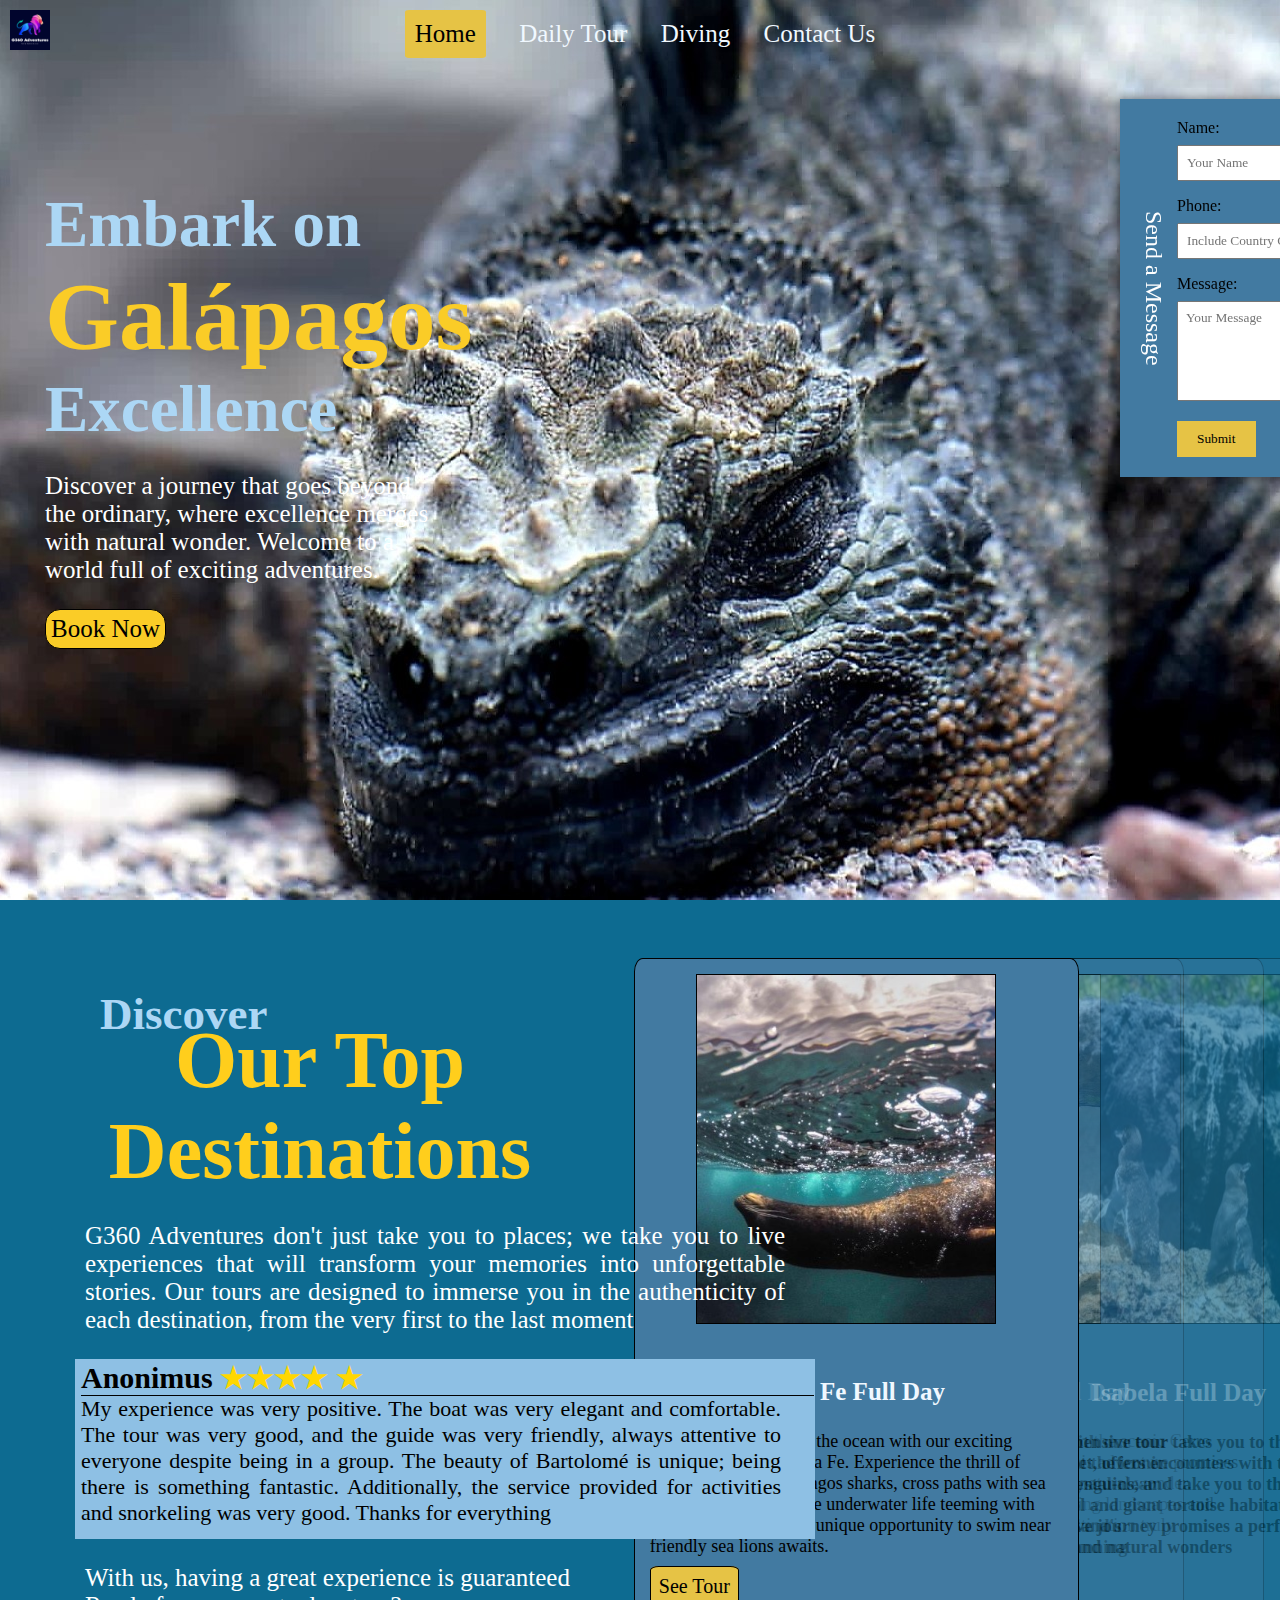
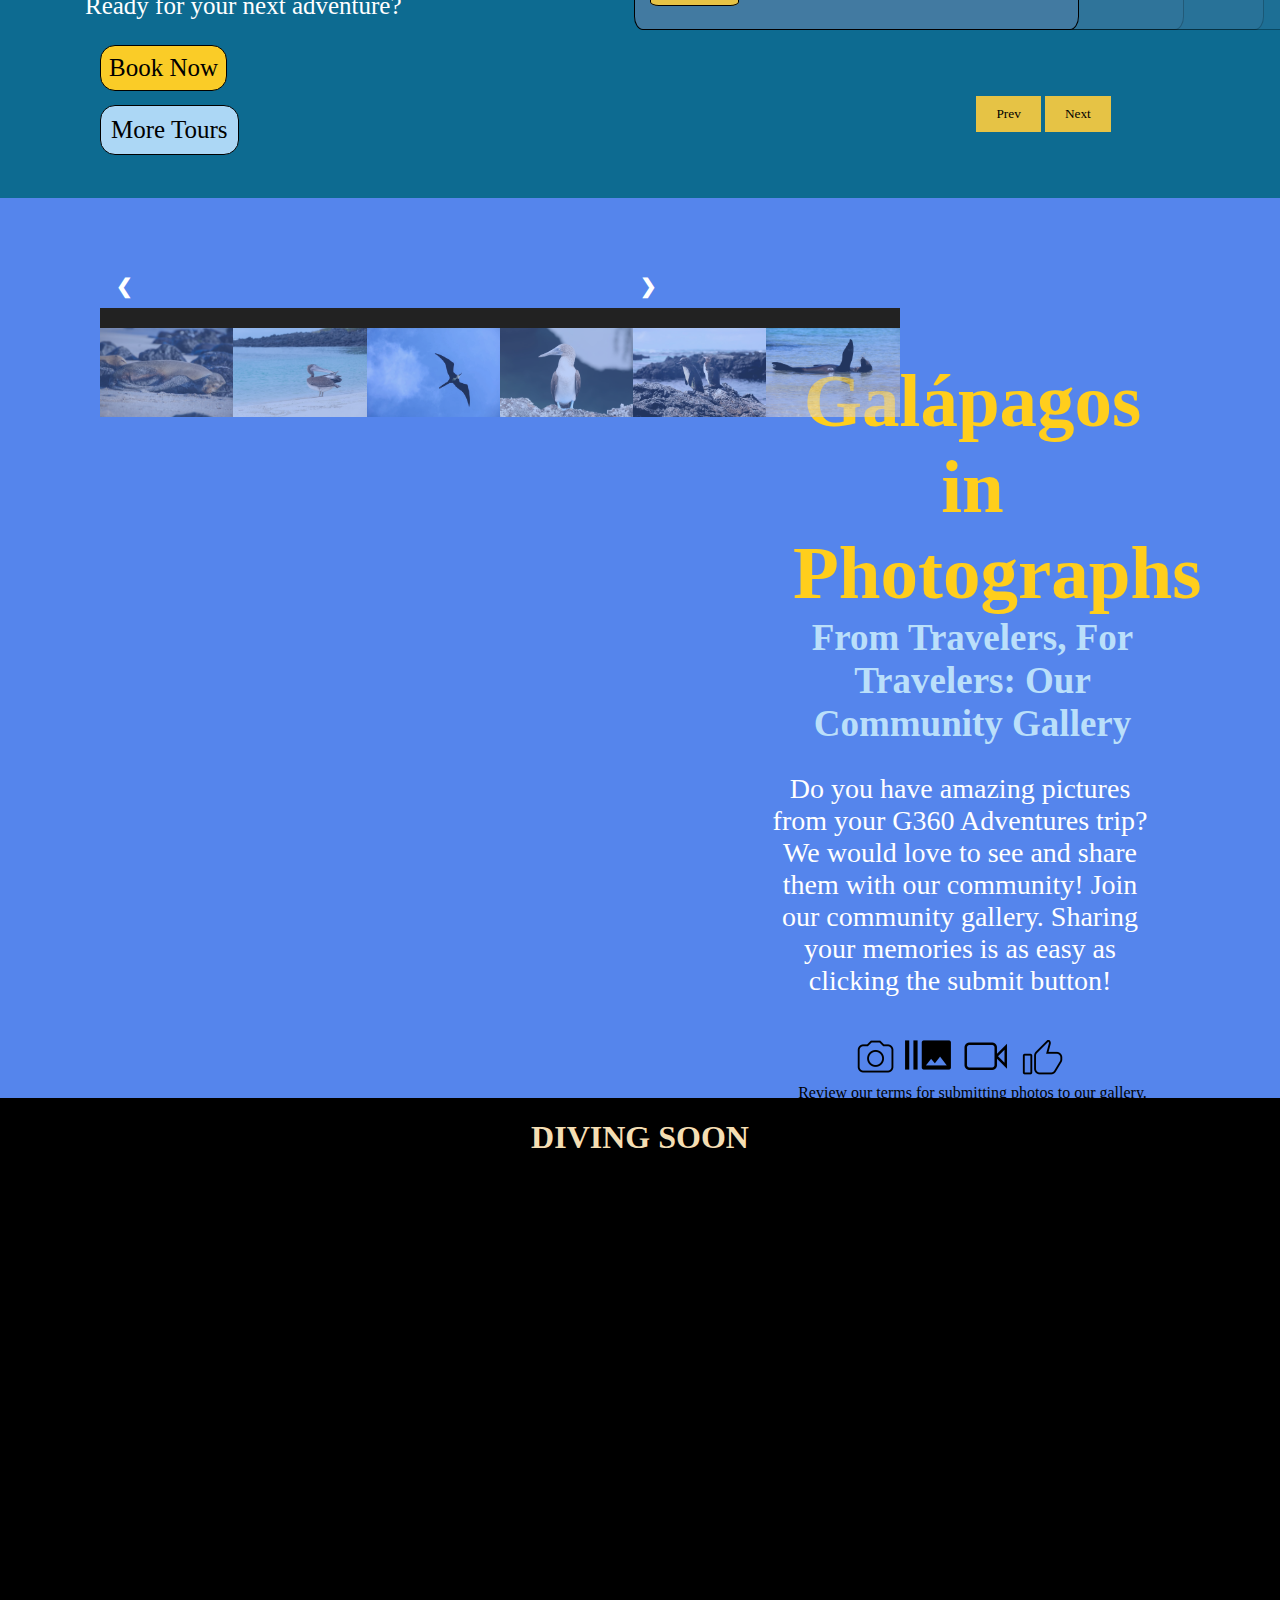
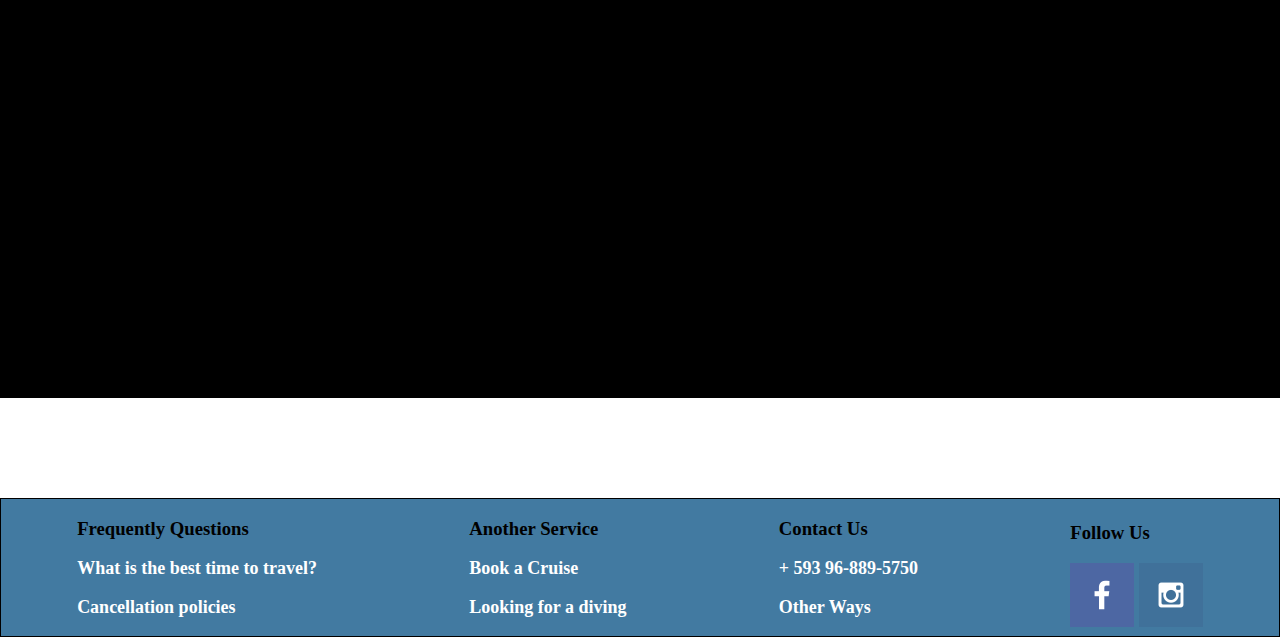
==== commit 3b552f70: "nuevos styles" ====
--- a/g360/index.html
+++ b/g360/index.html
@@ -170,7 +170,7 @@
                 
             <!Starting the famous tours section>
             <div class="card-container">
-                <div class="card background-bartolome prev">
+                <div class="card background-bartolome next">
                     <div class="img-container">
                         <img class="card-img" src="images/bartolome.jpg" alt="Bartolome View">
                     </div>
@@ -198,7 +198,7 @@
                     </div>
                 </div>
 
-                <div class="card background-isabela next">
+                <div class="card background-isabela prev">
                     <div class="img-container">
                         <img class="card-img" src="images/penguins.jpg" alt="Isabela View">
                     </div>
@@ -234,40 +234,41 @@
             </div>
         </main>
         <footer class="footer-grid">
-        <section>
-                <h3>Frequently Questions</h3>
-                <a href="contactus.html">
-                    <p>What is the best time to travel?</p>
-                    <p>Cancellation policies</p>
-                </a>
-        </section> 
-        <section>
-                <h3>Another Service</h3>
-                <a href="contactus.html">
-                    <p>Book a Cruise</p>
-                </a>
-                <a href="diving.hmtl">
-                    <p>Looking for a diving</p>
-                </a>
+            <section>
+                 <h3>Frequently Questions</h3>
+                 <a href="contactus.html">
+                     <p>What is the best time to travel?</p>
+                 </a>
+                 <a href="contactus.html">
+                     <p>Cancellation policies</p>
+                 </a>
             </section> 
             <section>
-                <h3>Contact Us</h3>
-                <p>+593 968895750</p>
-                <a href="contactus.html">    
-                    <p>Other Ways</p>
-                </a>
-            </section> 
-            <section>
-                <h3>Follow Us</h3>
-                <a href="https://facebook.com" target="_blank">
-                    <img src="images/facebook.png" alt="fb icon">
-                </a>
-                
-                <a href="https://instagram.com" target="_blank">
-                    <img src="images/instagram.png" alt="instagram icon">
-                </a>
-            </section> 
-        </footer>
+                 <h3>Another Service</h3>
+                 <a href="contactus.html">
+                     <p>Book a Cruise</p>
+                 </a>
+                 <a href="diving.hmtl">
+                     <p>Looking for a diving</p>
+                 </a>
+             </section> 
+             <section>
+                 <h3>Contact Us</h3>
+                 <h2>+ 593 96-889-5750</p>
+                 <a href="contactus.html">    
+                     <p>Other Ways</p>
+                 </a>
+             </section> 
+             <section>
+                 <h3>Follow Us</h3>
+                 <a href="https://facebook.com" target="_blank">
+                     <img src="images/facebook.png" alt="fb icon">
+                 </a>
+                 <a href="https://instagram.com" target="_blank">
+                     <img src="images/instagram.png" alt="instagram icon">
+                 </a>
+             </section> 
+         </footer>
         <script src="script.js"></script>
     </div>
 
--- a/g360/styles/homepage.css
+++ b/g360/styles/homepage.css
@@ -1,7 +1,9 @@
 /* Style for the home page */
 @import url('https://fonts.googleapis.com/css2?family=Oswald:wght@300&family=Playfair+Display:ital,wght@0,400;0,600;1,400;1,600&display=swap');
 
-
+*{
+    font-family: serif;
+}
 #content_home{
     max-width: 100%;
     margin: 0 auto;
@@ -167,7 +169,7 @@
     grid-template-rows: 100vh 30px 100vh 100vh repeat(1, 100px);
 }
 .second-background{
-    background-color: rgba(11, 91, 148, 0.827);
+    background-color: rgb(85, 133, 236);
     grid-column: 1/-1;
     grid-row: 3/4;
 }
@@ -335,7 +337,7 @@
 }
 .tours-title h1{
     font-size: 80px;
-    color: #facc27;
+    color: #ffce1c;
     margin: 0;
 }
 .tours-title h3{
@@ -582,16 +584,33 @@
 
 
 
-.footer-grid {
+
+.footer-grid{
     display: grid;
     grid-template-columns: repeat(10, 10%);
-    grid-column: 2/9;
-    background-color: #089dd9;
-    color: black;
-    
+    grid-column: 2/-1;
+    background-color: #427aa1;
+    color: black;
+    font-weight: bold;
     margin-top: 20px 0;
     display: flex;
     justify-content: space-around;
     align-items: center;
-    border: solid #427aa1 1px;
+    border: solid black 1px;
+}
+.footer-grid a{
+    text-decoration: none;
+    color: white;
+    font-size: 18px;
+}
+.footer-grid h2{
+    text-decoration: none;
+    color: white;
+    font-size: 18px;
+}
+.footer-grid a:hover{
+    color: black;
+}
+.footer-grid img:hover{
+    opacity: 80%;
 }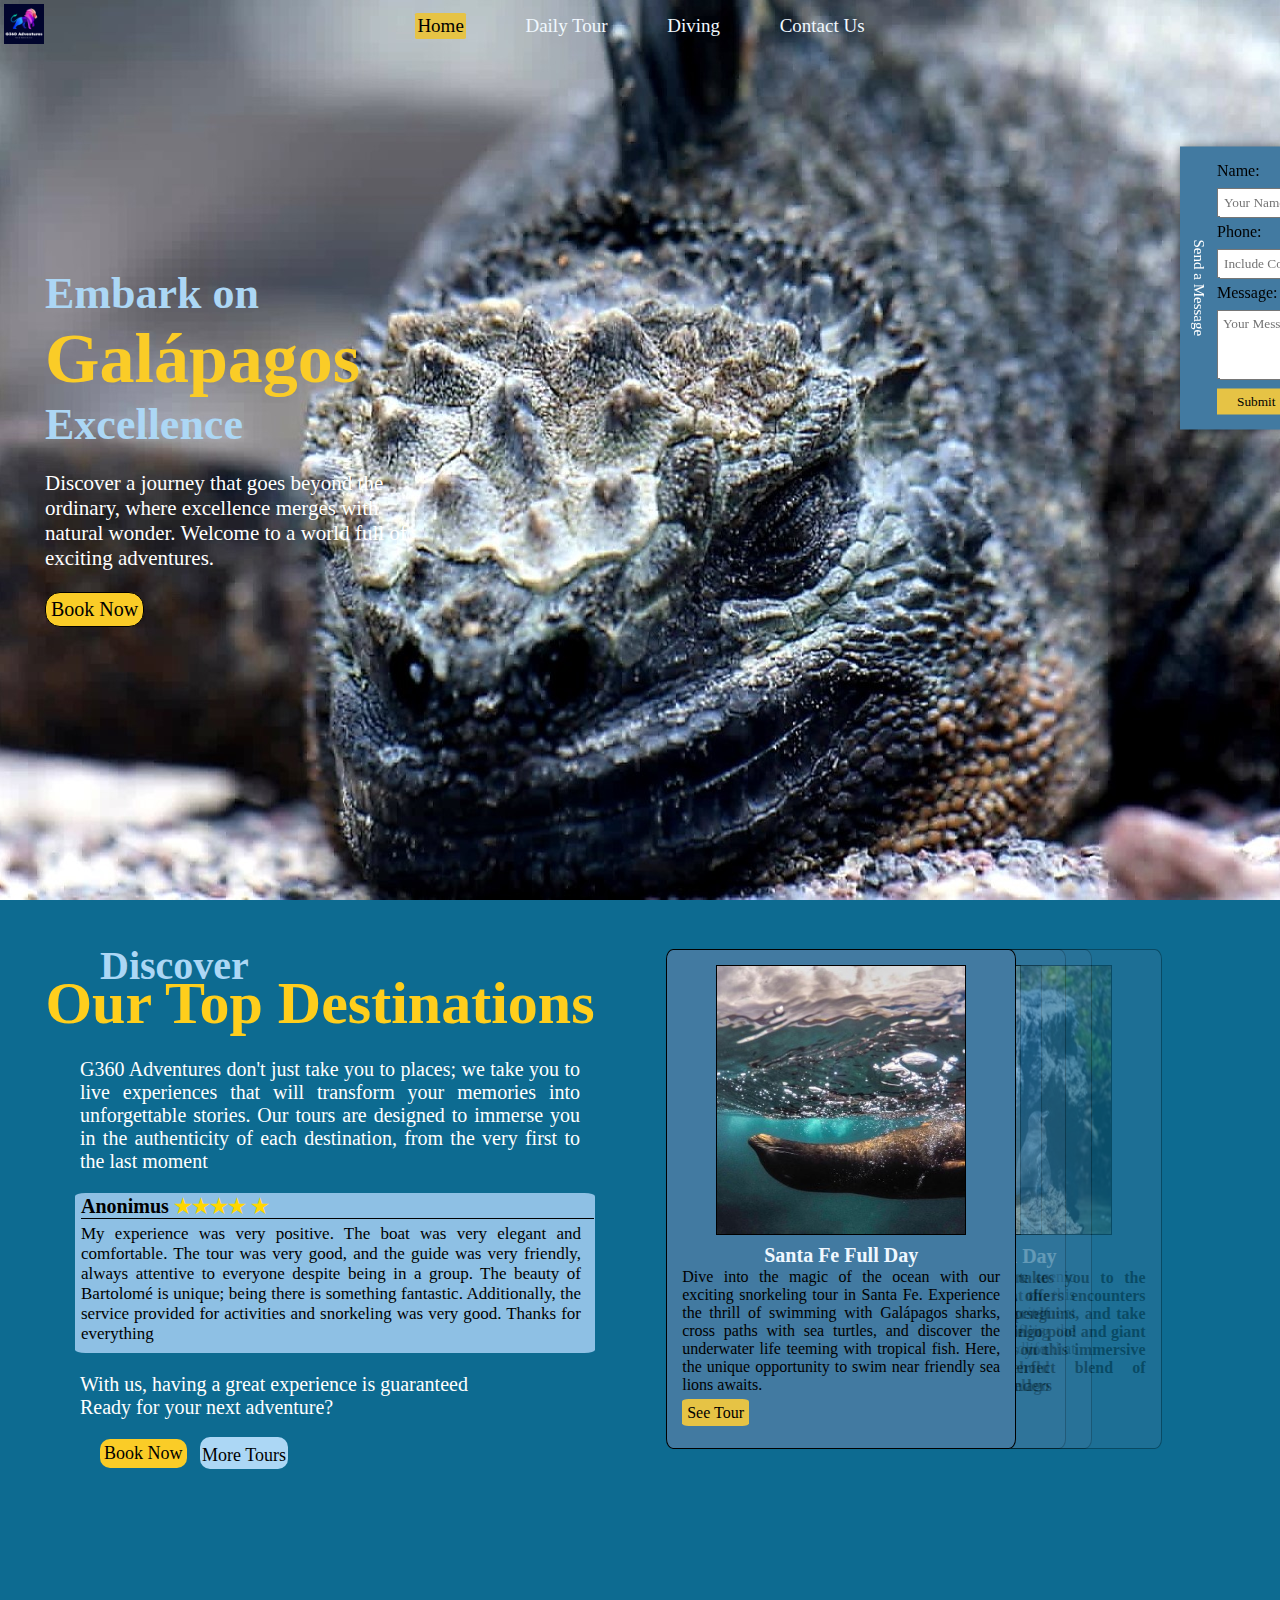
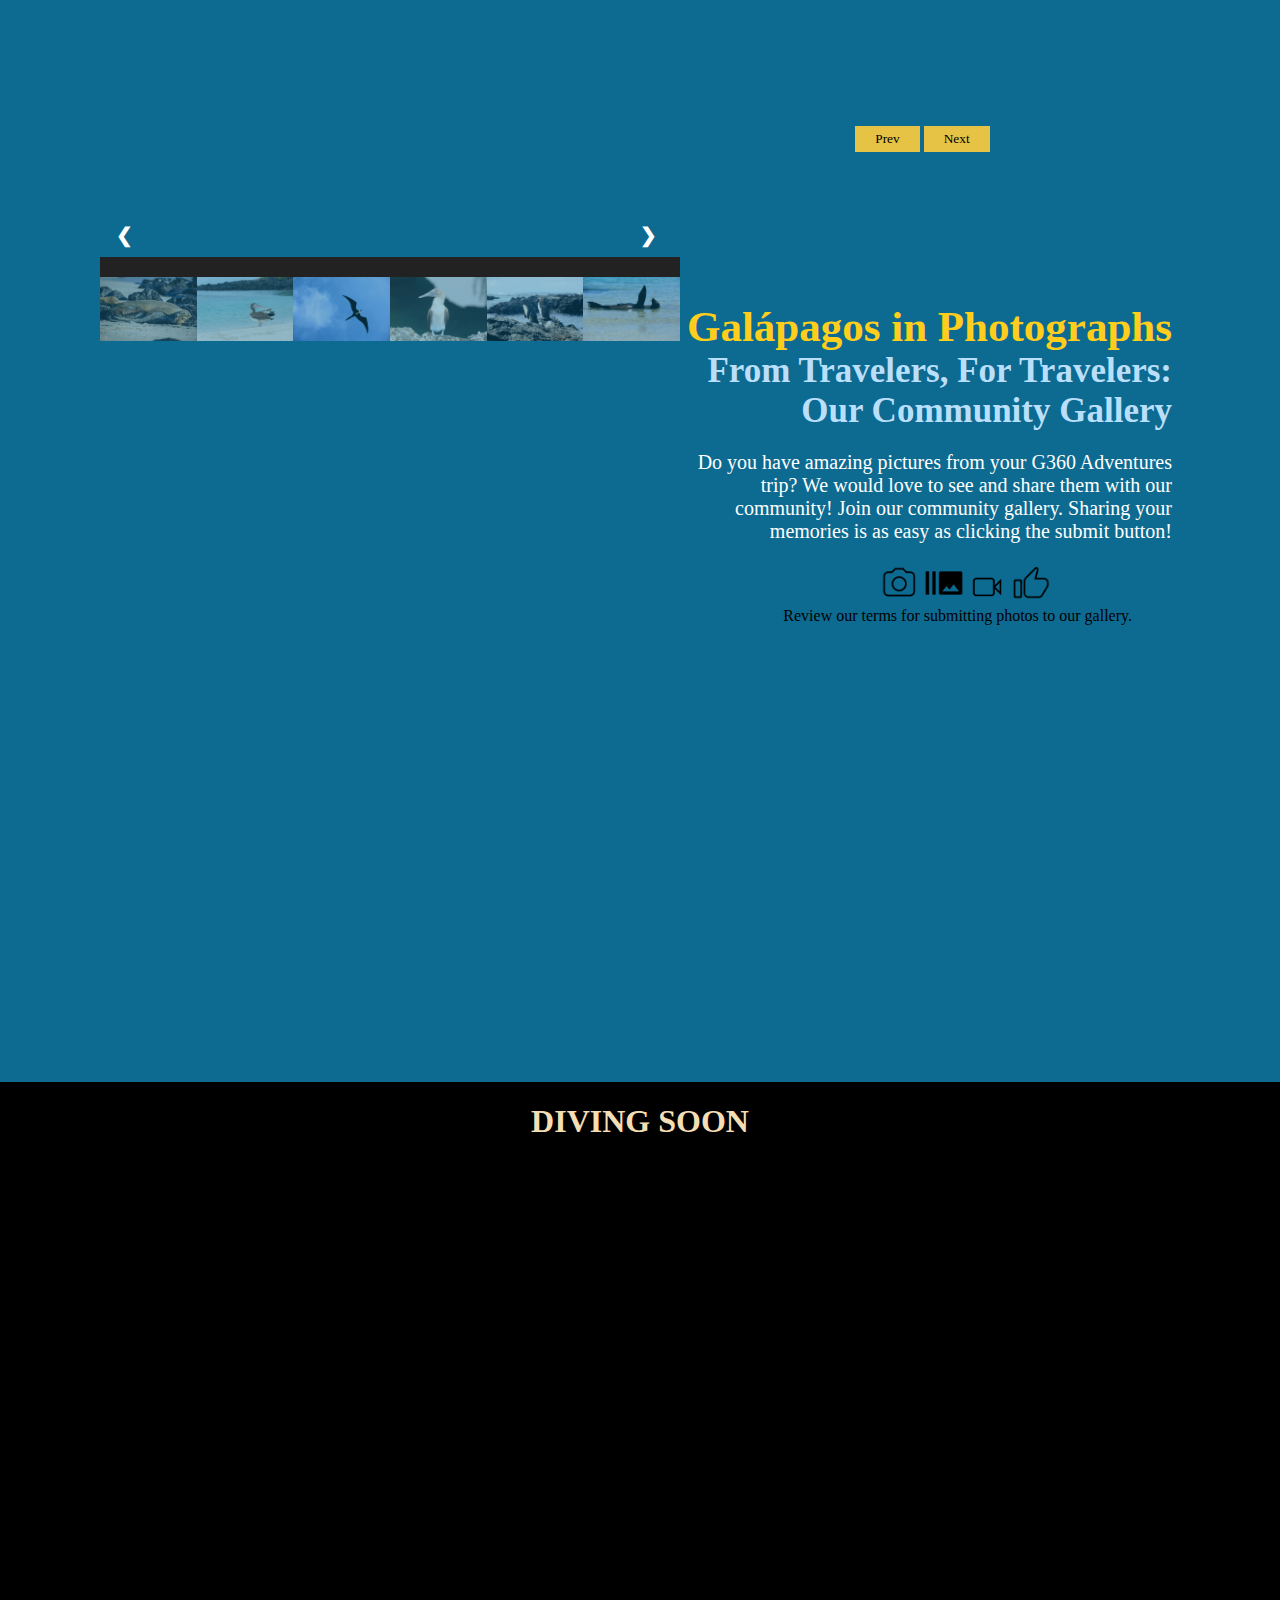
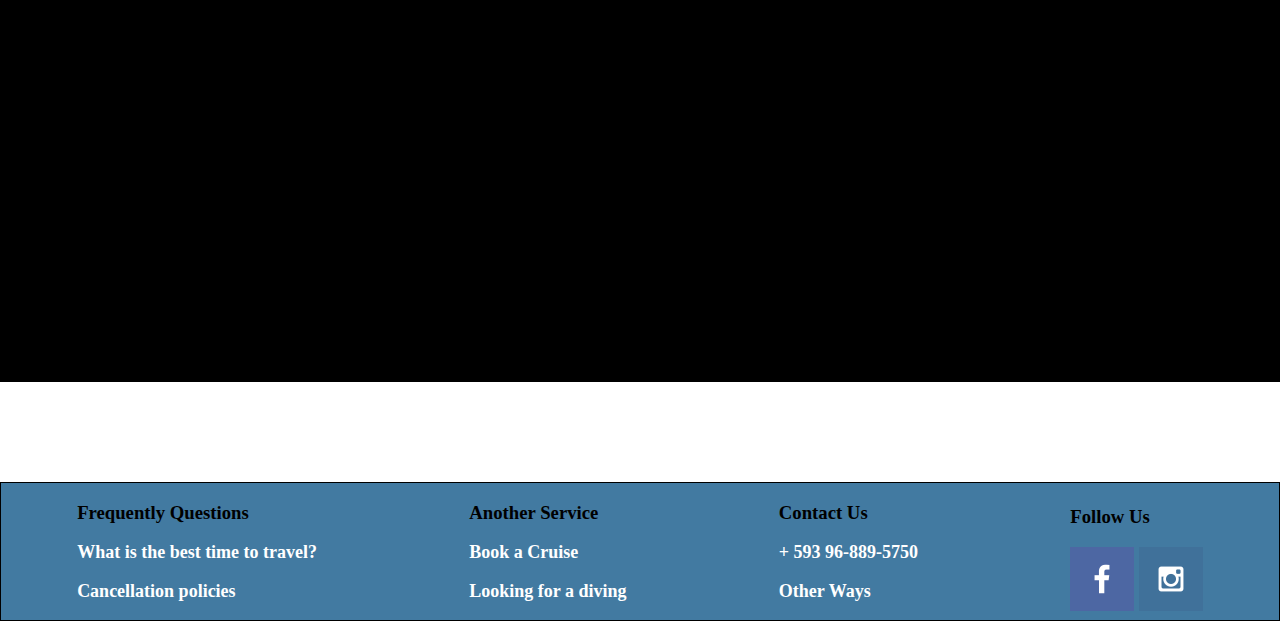
==== commit 0f659f14: "sizes for homepage" ====
--- a/g360/index.html
+++ b/g360/index.html
@@ -125,7 +125,7 @@
                         clicking the submit button!</p>
                 </section>
                             
-                <section class="images">
+                <section class="images-icon">
                     <img src="images/camera-icon.png" alt="Camera icon">
                     <img src="images/photos-icon.png" alt="photos icon">
                     <img src="images/videocamera-icon2.png" alt="Video camera">
@@ -176,7 +176,7 @@
                     </div>
                     <div class="card-text">
                         <h3>Bartolome Full Day</h3>
-                        <p>Embark on an extraordinary adventure with our tour to the Famous 
+                        <p>Embark on an extraordinary adventure to the Famous 
                             Bartolomé Island. Marvel at the iconic Pinnacle Rock and immerse yourself
                             in crystal-clear waters, where snorkeling reveals a vibrant underwater
                             world. As you ascend to the island's summit, behold panoramic views of 
--- a/g360/styles/homepage.css
+++ b/g360/styles/homepage.css
@@ -5,13 +5,13 @@
     font-family: serif;
 }
 #content_home{
-    max-width: 100%;
+    max-width: 1700px;
     margin: 0 auto;
 }
 #hero {
     display: grid;
-    width: 100%;
-    grid-template-columns: 1fr;
+    width: 1700px;
+    grid-template-columns: 1700px;
     grid-template-rows: 100vh;
     margin-top: -100px;
     font-family: serif;
@@ -32,31 +32,31 @@
     flex-direction: column;
     align-items: flex-start;
     justify-content: center;
-    padding: 0 20px; /* Ajusta el espacio alrededor del contenido */
-    height: 100%; /* Ajusta la altura al 100% del contenedor */
+    padding: 0 20px; 
+    height: 110%; 
     box-sizing: border-box;
 }
 .hero-int h1:nth-of-type(1){
-    font-size: 65px ;
+    font-size: 44px ;
     color: #acd7f5;
     margin: 0;
     margin-left: 25px;
 }
 .hero-int h1:nth-of-type(2){
-    font-size: 95px;
+    font-size: 70px;
     color: #facc27;
     margin: 0;
     margin-left: 25px;
 }
 .hero-int h1:nth-of-type(3){
-    font-size: 65px;
+    font-size: 44px;
     color: #acd7f5;
     margin: 0;
     margin-left: 25px;
 }
 .hero-int p{
     width: 390px;
-    font-size: 25px;
+    font-size: 21px;
     color: white;
     margin-left: 25px;
 }
@@ -67,23 +67,26 @@
     border: solid black 1px;
     border-radius: 15px;
 }
+.buttom-box-1 a{
+    font-size: 20px;
+}
 
 
 .form-container {
     position: fixed;
     top: 32%;
     left: 100%; 
-    transform: translate(-50%, -50%);
+    transform: translate(-40%, -50%);
     background-color: #427aa1;
-    padding: 20px;
+    padding: 15px 10px;
     box-shadow: 0 0 10px rgba(0, 0, 0, 0.5);
     transition: left 0.3s ease;
     display: flex; 
     align-items: center;
-    width: 320px;
-    max-width: 400px;
+    width: 350px;
+    max-width: 250px;
     margin: 0 auto;
-    z-index: 19;
+    z-index: 4;
 }
 body, html {
     height: 100%;
@@ -94,7 +97,7 @@
     writing-mode: vertical-rl;
     text-orientation: mixed;
     padding-right: 10px; 
-    font-size: 24px; 
+    font-size: 15px; 
     color: white 
 }
 label {
@@ -105,27 +108,27 @@
 input,
 textarea {
     width: 100%;
-    padding: 8px;
-    margin-bottom: 16px;
+    padding: 5px;
+    margin-bottom: 5px;
 }
 
 button {
     background-color: #e6c345;
     color: black;
-    padding: 10px 20px;
+    padding: 5px 20px;
     border: none;
     cursor: pointer;
 }
 textarea{
-    height: 100px;
-}
-header{   
-    padding: 10px;
+    height: 70px;
+}
+header{    
+    padding: 4px;
     display: grid;
-    grid-template-columns: 30% 1fr 30%;   
+    grid-template-columns: 30% 40% 30%;   
     font-family: serif; 
-    
-}
+}
+
 #logo{
     width: 40px;
     z-index: 1;
@@ -135,7 +138,7 @@
     width: 100%;
     display: flex;
     justify-content: space-around;
-    font-size: 25px;
+    font-size: 19px;
     align-items: center;
     z-index: 2;
    
@@ -148,7 +151,7 @@
 }
 nav a:nth-of-type(1){
     background-color: #e6c345;
-    padding: 10px;
+    padding: 2px;
     border-radius: 5%;
     color: black;
     
@@ -159,7 +162,7 @@
 }
 nav a:hover{
     background-color: #e6c345;
-    padding: 10px;
+    padding: 2px;
     color: black;
     border-radius: 5%;
 }
@@ -169,7 +172,7 @@
     grid-template-rows: 100vh 30px 100vh 100vh repeat(1, 100px);
 }
 .second-background{
-    background-color: rgb(85, 133, 236);
+    background-color: #0d6b91;
     grid-column: 1/-1;
     grid-row: 3/4;
 }
@@ -177,14 +180,13 @@
     box-sizing:border-box;
   }
   
-  /* Position the image container (needed to position the left and right arrows) */
 .container {
     grid-column-start: 1;
     grid-row-start: 3;
-    width: 800px;
-    max-width: 800px;
+    width: 580px;
+    max-width: 700px;
     max-height: 600px;
-    margin-top: 110px;
+    margin-top: 75px;
     margin-left: 100px;
 }
 
@@ -259,27 +261,36 @@
 }
 
 .gallery-title{
-    grid-column: 7/10;
-    grid-row-start: 3;
-    margin-top: 160px;
+    grid-column: 6/10;
+    grid-row-start: 2;
+    margin-top: 150px;
+    margin-left: 30px;
+    margin-right: -20px;
     text-align: center;
     font-family: serif;
+    text-align: right;
 }
 .sect-gallery h1{
-    font-size: 75px ;
+    font-size: 43px ;
     color: #ffce1c;
     margin: 0;
+    
+}
+.sect-gallery h2{
+    font-size: 35px;
+    color: #badffa;
+    margin: 0;
     margin-left: 25px;
 }
-.sect-gallery h2{
-    font-size: 37px;
-    color: #badffa;
-    margin: 0;
-    margin-left: 25px;
-}
 .sect-gallery p{
-    font-size: 28px;
+    font-size: 20px;
     color: white;
+}
+.images-icon{
+    margin-right: 120px;
+}
+.images-icon img{
+    width: 40px;
 }
 .popup {
   display: none;
@@ -317,7 +328,7 @@
     text-decoration: none;
     color: black;
     cursor: pointer;
-    margin-left: 25px;
+    margin-right: 40px;
 }
   
 .refconditions:hover {
@@ -329,49 +340,50 @@
 }
 .tours-title{
     grid-row: 1/2 ;
-    margin-top: 120px;
+    margin-top: 90px;
     z-index: 2;
     grid-column: 1/6;
     text-align: center;
     
 }
 .tours-title h1{
-    font-size: 80px;
+    font-size: 60px;
     color: #ffce1c;
     margin: 0;
 }
 .tours-title h3{
-    font-size: 45px ;
+    font-size: 40px ;
     color: #acd7f5;
     margin: 0;
     text-align: left;
     margin-left: 100px;
-    margin-bottom: -25px;
+    margin-bottom: -20px;
 }
 .tours-title p{
-    width: 700px;
-    margin-left: 85px;
+    width: 500px;
+    margin-left: 80px;
     text-align: justify;
-    font-size: 25px;
+    font-size: 20px;
     color: white;
 }
 .comment-user{
     border: #f2f2f204 solid 1px;
     margin-left: 75px ;
-    width: 740px;
+    width: 520px;
     background-color: #8ec0e4;
-    height: 180px;
+    height: 160px;
+    border-radius: 2%;
 }
 .comment-user h3{
     margin-left: 5px;
-    font-size: 30px;
+    font-size: 20px;
     color: #000;
     border-bottom: solid black 1px ;
 }
 .comment-user p{
     margin-left: 5px;
     margin-top: 25px;
-    font-size: 22px;
+    font-size: 17px;
     color: #000;
 }
 .star::before {
@@ -383,37 +395,41 @@
   }
 .buttom-box-2{
     background-color: #facc27;
-    padding: 8px;
-    border: solid black 1px;
-    border-radius: 15px;
+    padding: 4px;
+    border-radius: 10px;
     display: inline;
     float: left;
     margin-left: 100px;
 }
+.buttom-box-2 a{
+    font-size: 18px;
+}
 .buttom-box-3{
     position: absolute;
-    margin-top: 60px;
-    margin-left: 100px;
+    margin-left: 200px;
     background-color: #acd7f5;
-    padding: 10px;
-    border: solid black 1px;
-    border-radius: 15px;
+    padding: 2px 2px;
+    border-radius: 10px;
     font-size: 25px;
+    margin-top: -2px;
+    text-align: center;
 }
 .buttom-box-3 a{
     text-decoration: none;
     color: black;
+    font-size: 18px;
 }
 .card-container{
-    grid-column: 4/span 4 ;
+    grid-column: 5/span 3 ;
     grid-row: 1/ span 1;
     display: flex;
     left: 40%;
     position: relative;
     overflow: hidden;
     z-index: 1;
-    width: 900px;
+    width: 600px;
     justify-content: center;
+    margin-top: 25px;
     
 }
 
@@ -424,9 +440,9 @@
     padding: 15px 15px;
     border: solid black 1px;
     border-radius: 2%;
-    width: 445px;
-    height: 672px;
-    margin-top: 10%;
+    width: 340px;
+    height: 500px;
+    margin-top: 12%;
     right: 35%;
     position: absolute;
 
@@ -439,10 +455,10 @@
     padding: 15px 15px;
     border: solid black 1px;
     border-radius: 2%;
-    right: 25%;
-    width: 445px;
-    height: 672px;
-    margin-top: 10%;
+    right: 29%;
+    width: 350px;
+    height: 500px;
+    margin-top: 12%;
     position: absolute;
     opacity: 0.1;
     transition: transform 0.5s ease-in-out, opacity 0.5s ease-in-out;
@@ -454,10 +470,10 @@
     padding: 15px 15px;
     border: solid black 1px;
     border-radius: 2%;
-    width: 445px;
-    height: 672px;
-    margin-top: 10%;
-    right: 10%;
+    width: 350px;
+    height: 500px;
+    margin-top: 12%;
+    right: 19%;
     position: absolute;
 
     opacity: 0.1;
@@ -469,13 +485,13 @@
     padding: 15px 15px;
     border: solid black 1px;
     border-radius: 2%;
-    width: 445px;
-    height: 672px;
-    margin-top: 10%; 
+    width: 350px;
+    height: 500px;
+    margin-top: 12%;
     position: absolute;
     opacity: 0.5;
     transition: transform 0.5s ease-in-out, opacity 0.5s ease-in-out;
-    left: 5%;
+    left: 0.1%;
 }
 
 .card.hidden {
@@ -503,25 +519,33 @@
 }
 .button-container-card {
     position: absolute;
-    bottom: 4%;
-    right: 42%;
-}
-
+    bottom: 0%;
+    right: 46%;
+}
+#prevButton:hover{
+    background-color: #8ec0e4;
+}
+#nextButton:hover{
+    background-color: #8ec0e4;
+}
 .card-img{
-    margin-right: 20px;
-    width: 300px;
-    height: 350px;
-    border: solid black 1px;
+    width: 250px;
+    height: 270px;
+    border: solid black 1px;
+
 }
 .card-text h3{
     color: aliceblue;
-    font-size: 25px;
+    font-size: 20px;
     text-align: center;
-    margin-right: 15px;
+    margin-top: -20px;
 }
 .card-text p{
     color: black;
-    font-size: 18px;
+    font-size: 16px;
+    margin-top: -19px;
+    margin-bottom: 10px;
+    text-align: justify;
     
 }
 .img-container {
@@ -534,10 +558,10 @@
     background-color: #e6c345;
     text-decoration: none;
     color: black;
-    padding: 8px;
-    border: solid black 1px;
+    padding: 5px;
     border-radius: 10%;
-    font-size: 20px;
+    font-size: 16px;
+    
     
 }
 .buttom-in-card:hover{
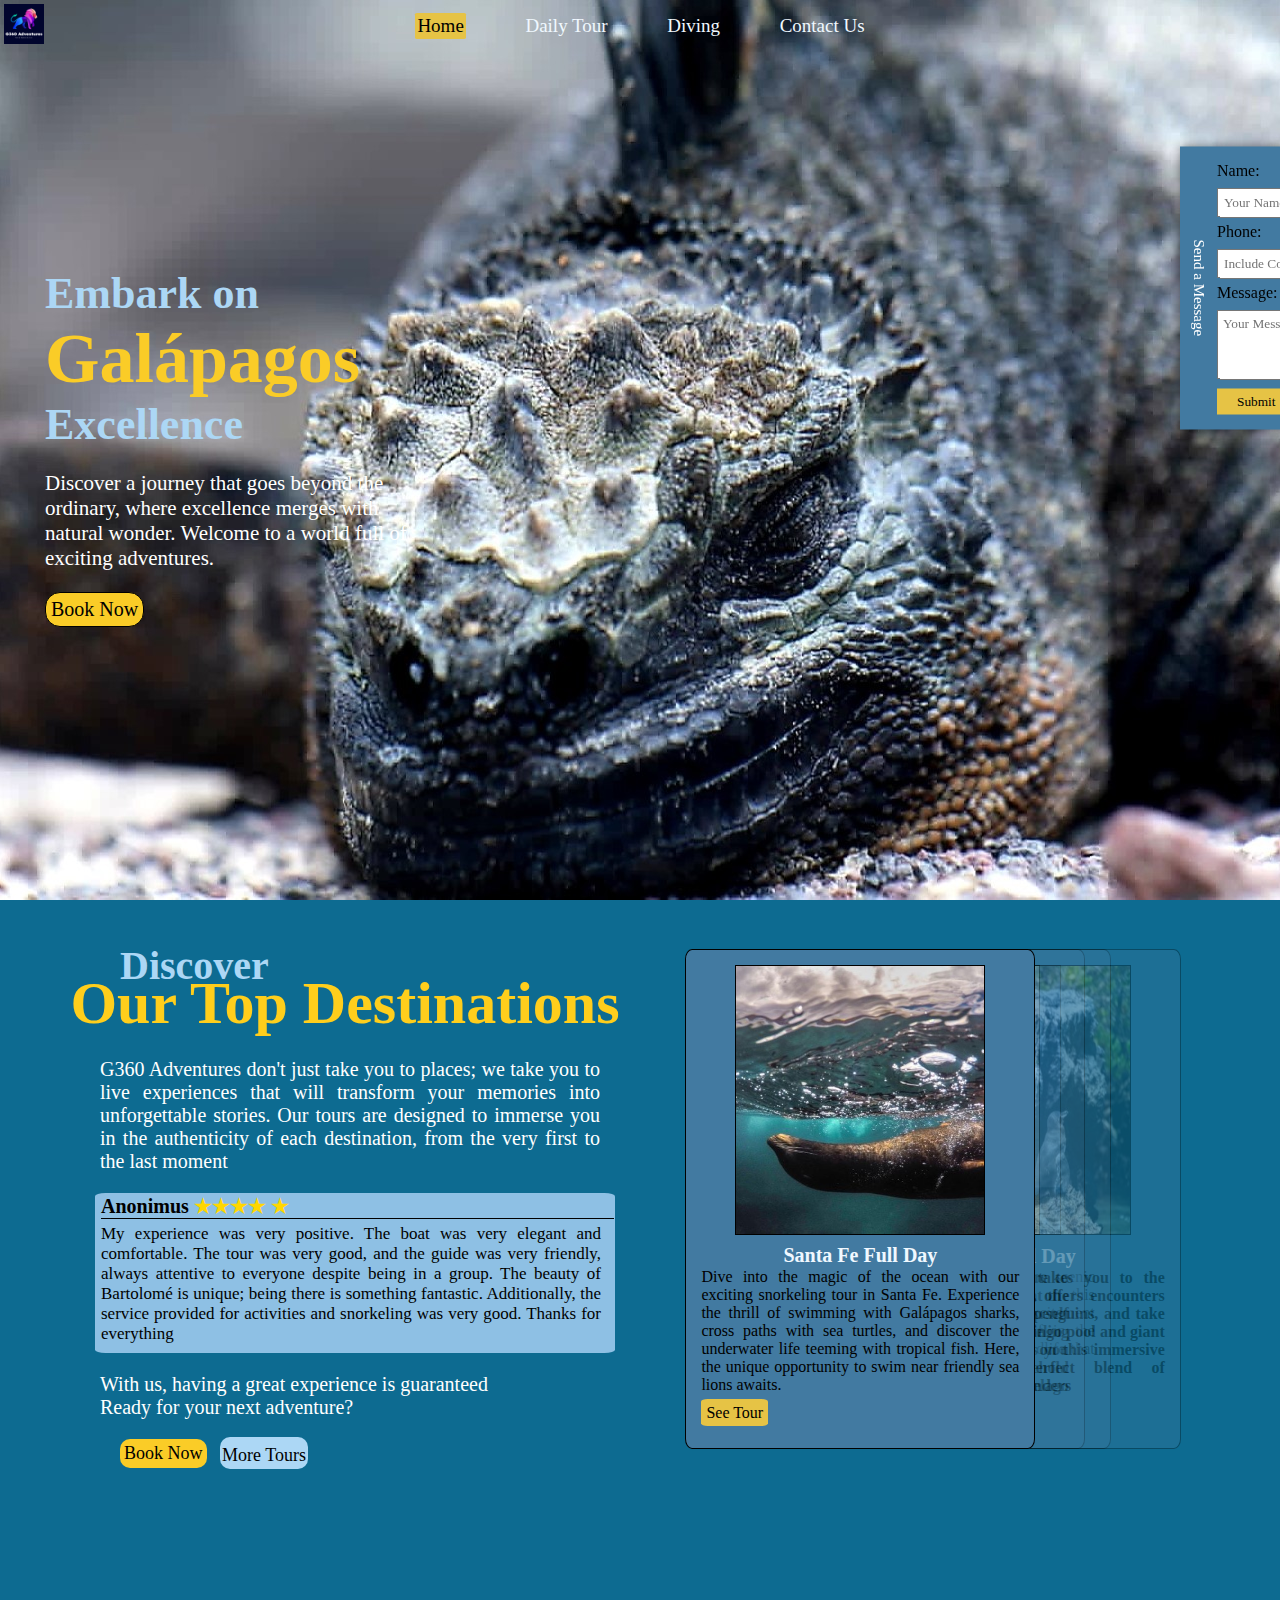
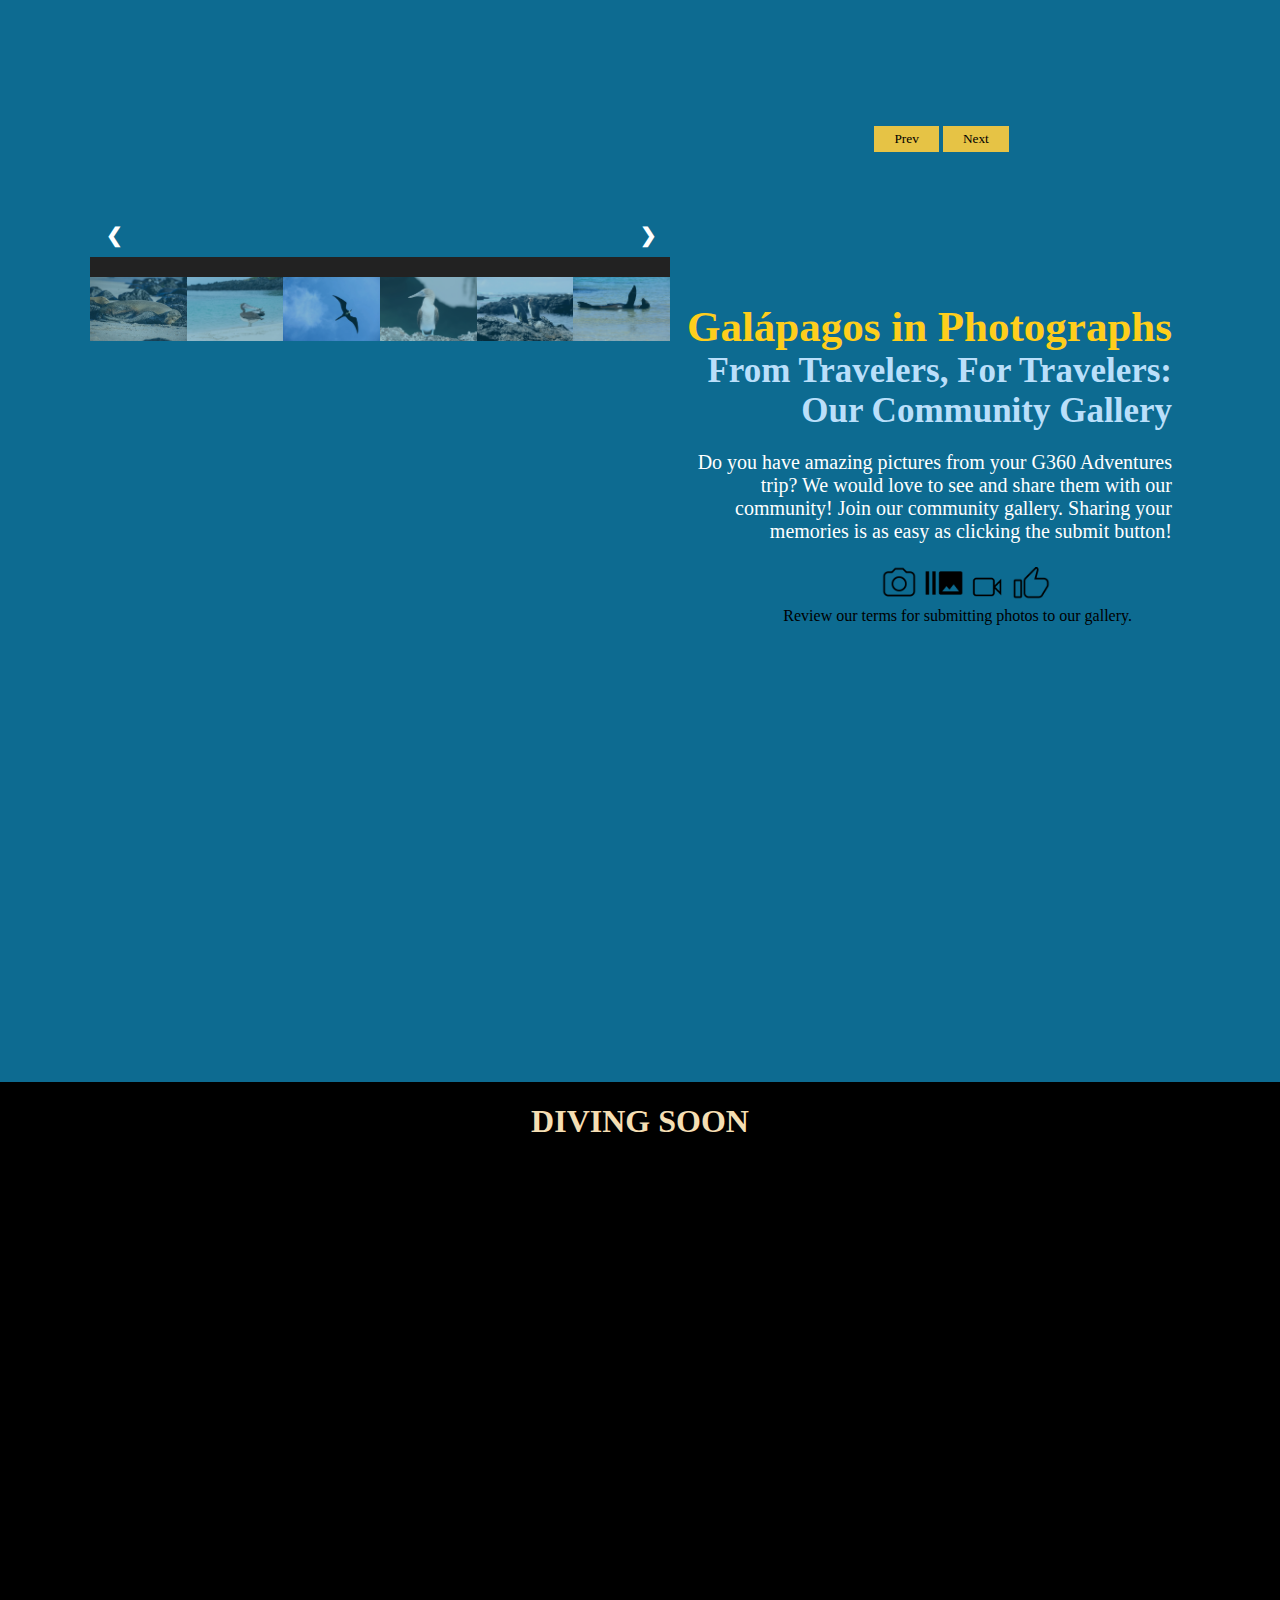
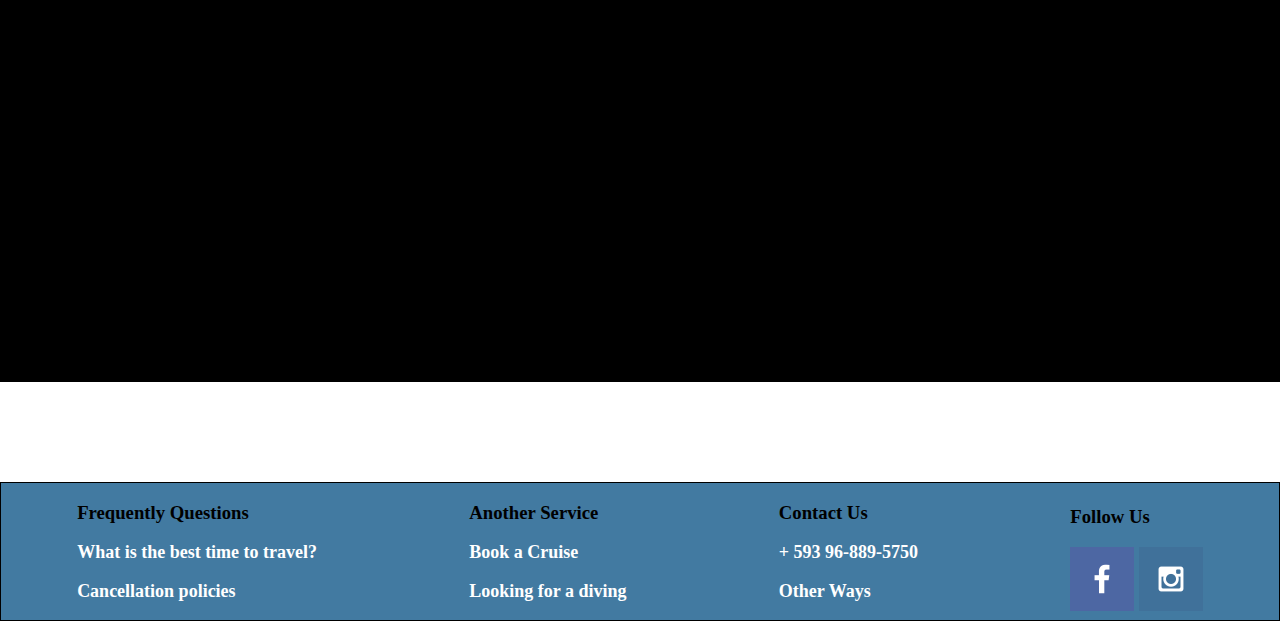
==== commit 301f3dfe: "js" ====
--- a/g360/index.html
+++ b/g360/index.html
@@ -4,6 +4,7 @@
     <meta charset="UTF-8">
     <meta name="viewport" content="width=device-width, initial-scale=1.0">
     <link rel="stylesheet" href="styles/homepage.css">
+    <link rel="scriptsheet" href="scripts/script.js">
     <title>Home</title>
 </head>
 <body>
--- a/g360/styles/homepage.css
+++ b/g360/styles/homepage.css
@@ -86,7 +86,7 @@
     width: 350px;
     max-width: 250px;
     margin: 0 auto;
-    z-index: 4;
+    z-index: 19;
 }
 body, html {
     height: 100%;
@@ -187,7 +187,7 @@
     max-width: 700px;
     max-height: 600px;
     margin-top: 75px;
-    margin-left: 100px;
+    margin-left: 90px;
 }
 
 /* Hide the images by default */
@@ -344,12 +344,14 @@
     z-index: 2;
     grid-column: 1/6;
     text-align: center;
+    margin-left: 20px;
     
 }
 .tours-title h1{
     font-size: 60px;
     color: #ffce1c;
     margin: 0;
+    margin-left: 30px;
 }
 .tours-title h3{
     font-size: 40px ;
@@ -423,7 +425,7 @@
     grid-column: 5/span 3 ;
     grid-row: 1/ span 1;
     display: flex;
-    left: 40%;
+    left: 45%;
     position: relative;
     overflow: hidden;
     z-index: 1;
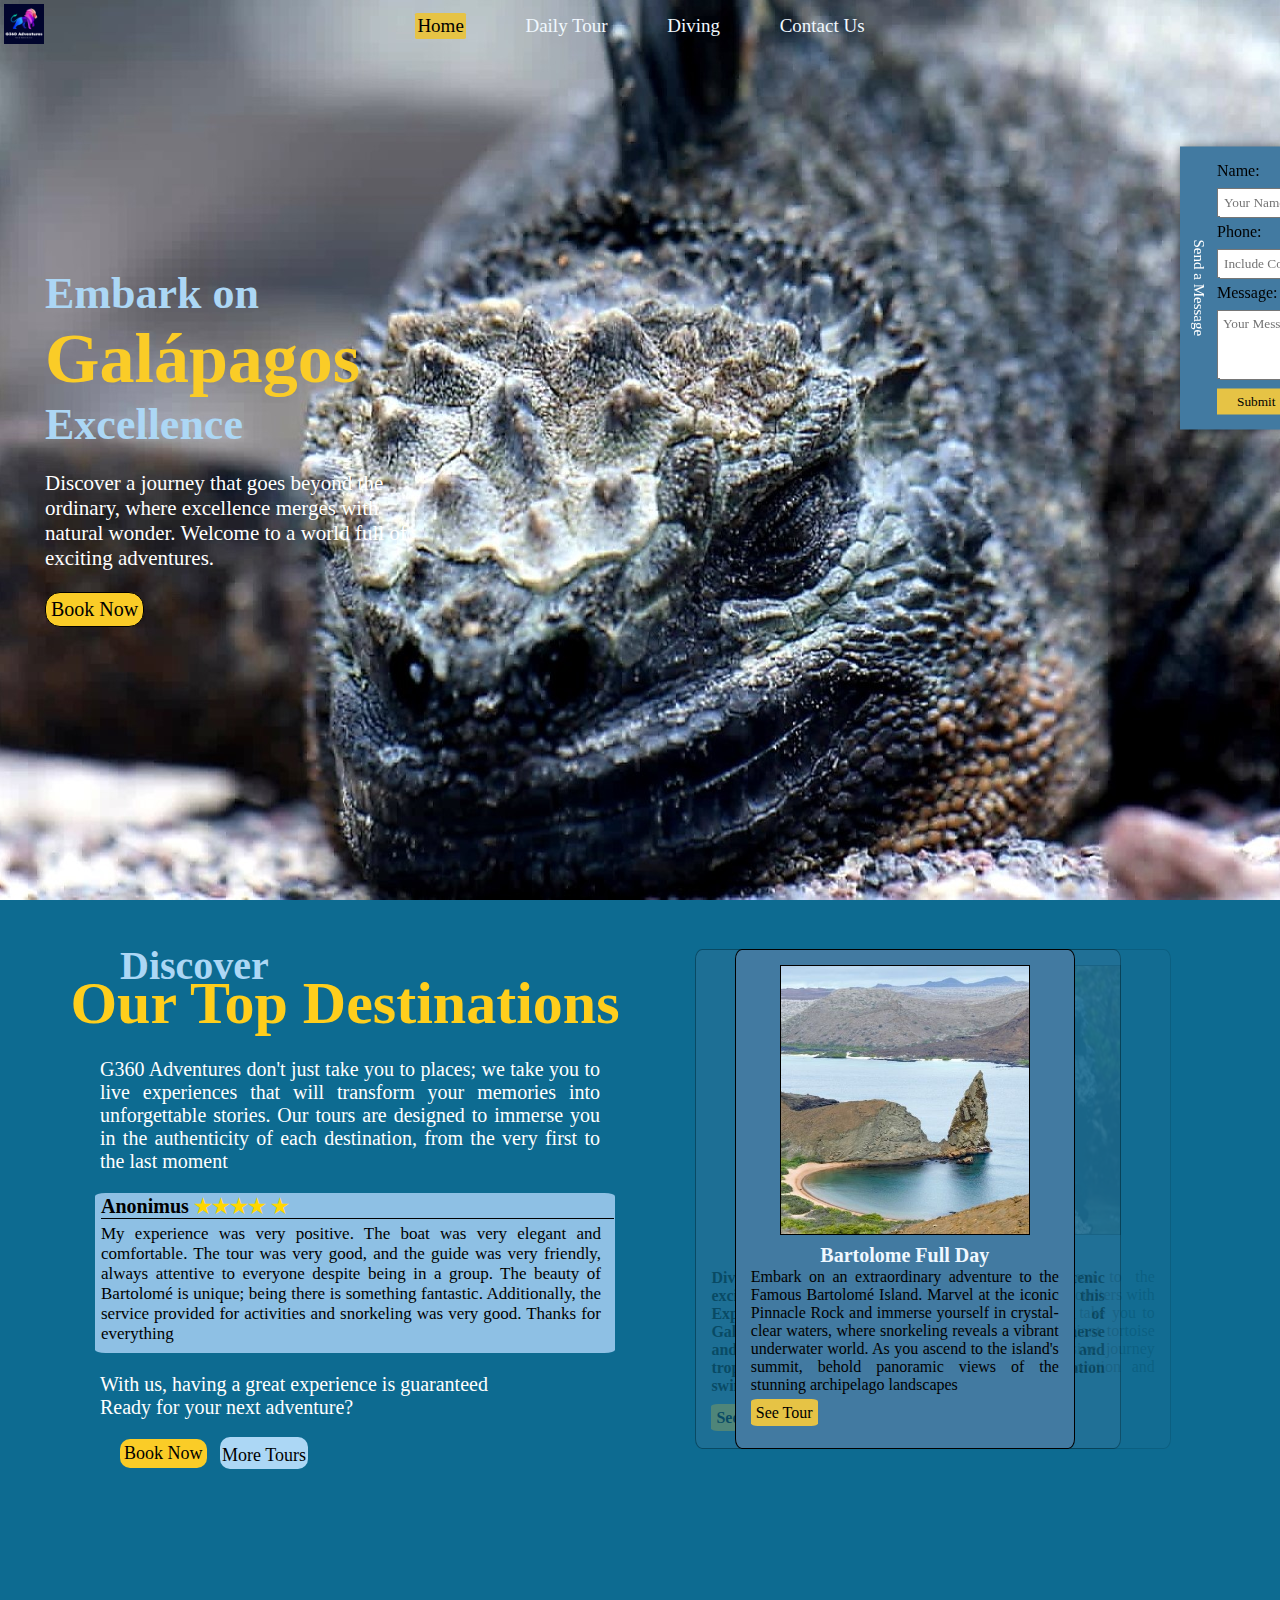
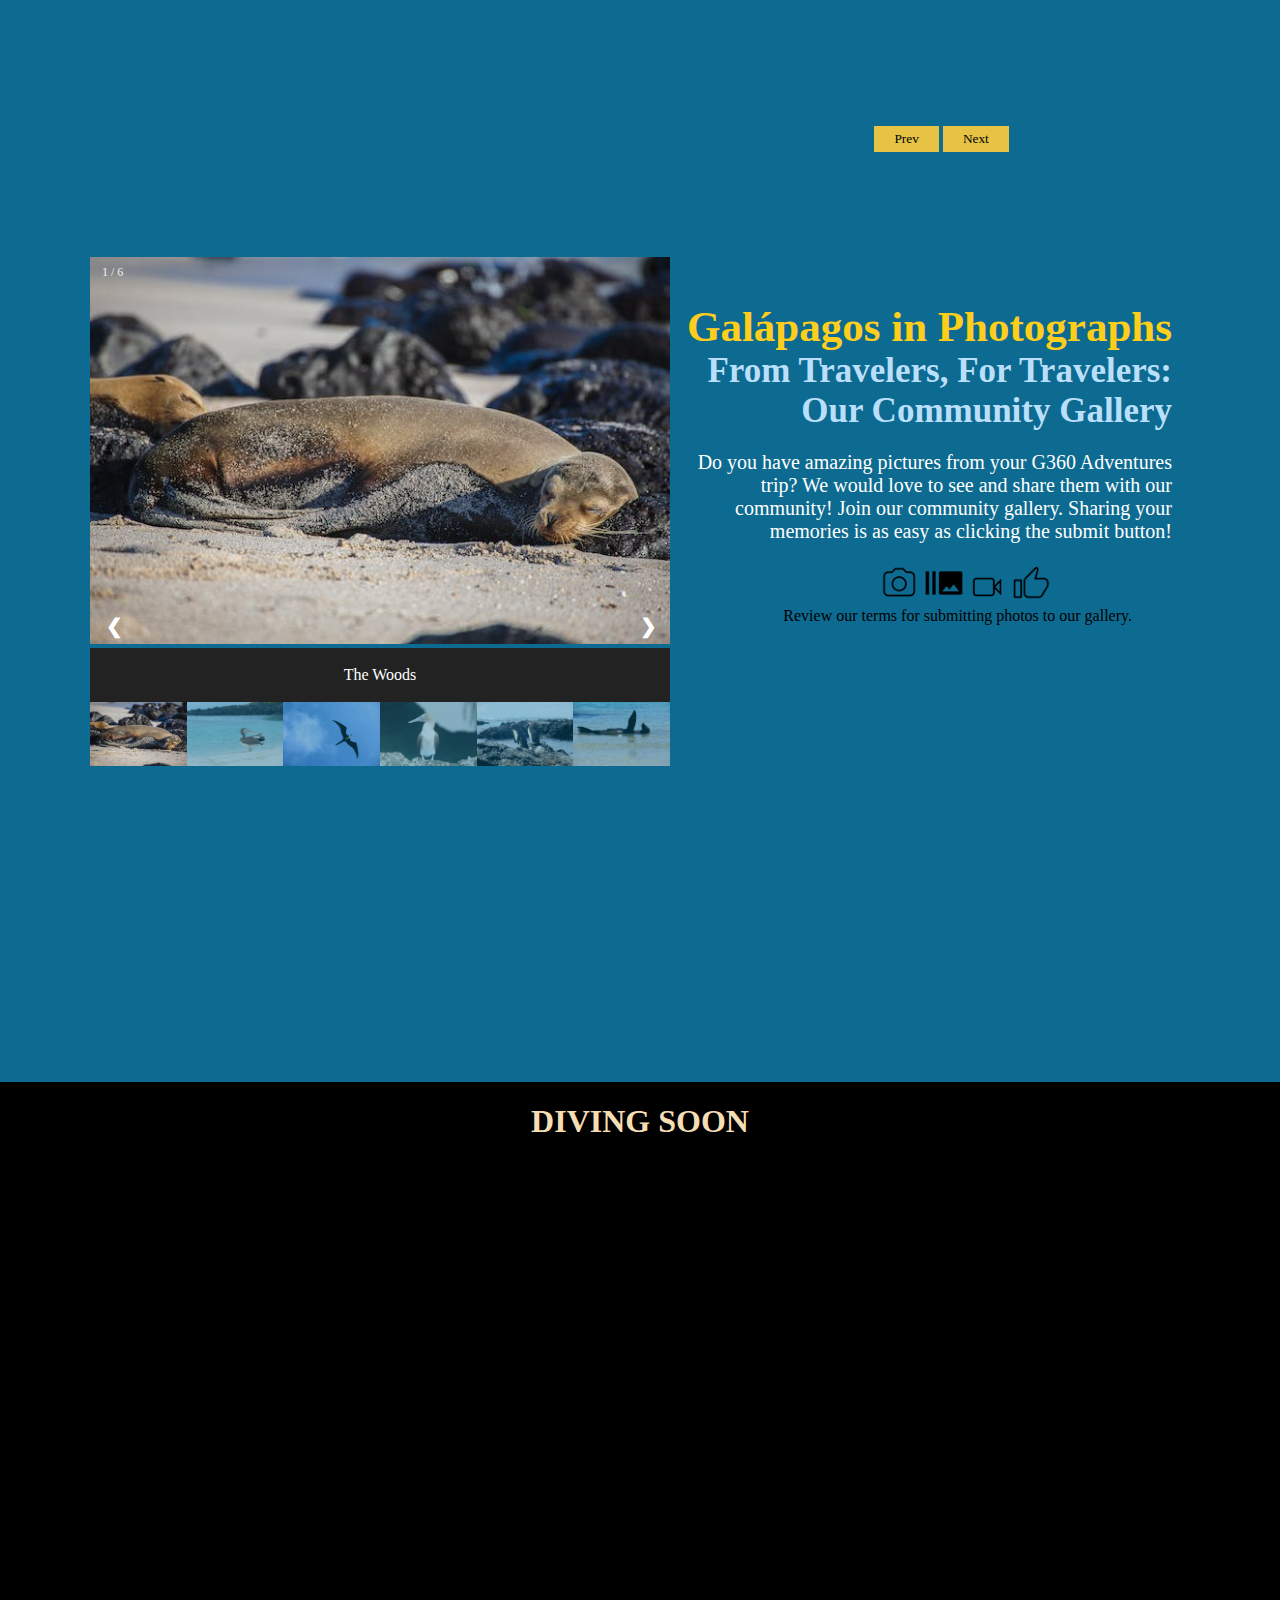
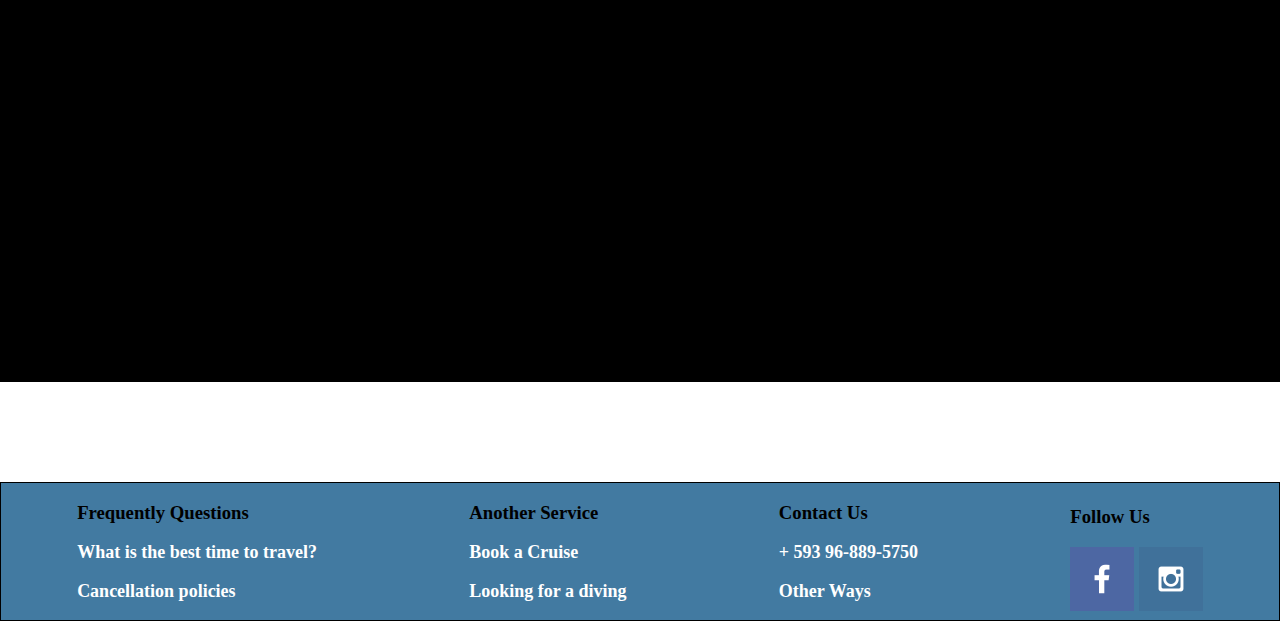
==== commit 7f38c81f: "js position" ====
--- a/g360/index.html
+++ b/g360/index.html
@@ -4,7 +4,6 @@
     <meta charset="UTF-8">
     <meta name="viewport" content="width=device-width, initial-scale=1.0">
     <link rel="stylesheet" href="styles/homepage.css">
-    <link rel="scriptsheet" href="scripts/script.js">
     <title>Home</title>
 </head>
 <body>
@@ -270,9 +269,114 @@
                  </a>
              </section> 
          </footer>
-        <script src="script.js"></script>
     </div>
-
-    <script src="scripts/script.js"></script>
-</body>
+    <script>
+                // JS PARA EL CUADRO DE SEND MESSAGGE EN HOMEPAGE
+        document.getElementById('formContainer').addEventListener('click', function(event) {
+            // Evita que el clic se propague al documento y active el evento exterior
+            event.stopPropagation();
+            
+            var formContainer = this;
+        
+            // Mueve el formulario hacia la izquierda
+            formContainer.style.left = '85%';
+        });
+        
+        // Cierra el formulario si se hace clic en cualquier parte del documento
+        document.addEventListener('click', function() {
+            var formContainer = document.getElementById('formContainer');
+            
+            // Mueve el formulario fuera de la vista
+            formContainer.style.left = '100%';
+        });
+    </script>
+    <script>
+        // JS PARA EL COMPONENTE DE GALERIA
+
+        let slideIndex = 1;
+        showSlides(slideIndex);
+
+        // Next/previous controls
+        function plusSlides(n) {
+          showSlides(slideIndex += n);
+        }
+
+        // Thumbnail image controls
+        function currentSlide(n) {
+          showSlides(slideIndex = n);
+        }
+
+        function showSlides(n) {
+          let i;
+          let slides = document.getElementsByClassName("mySlides");
+          let dots = document.getElementsByClassName("demo");
+          let captionText = document.getElementById("caption");
+          if (n > slides.length) {slideIndex = 1}
+          if (n < 1) {slideIndex = slides.length}
+          for (i = 0; i < slides.length; i++) {
+            slides[i].style.display = "none";
+          }
+          for (i = 0; i < dots.length; i++) {
+            dots[i].className = dots[i].className.replace(" active", "");
+          }
+          slides[slideIndex-1].style.display = "block";
+          dots[slideIndex-1].className += " active";
+          captionText.innerHTML = dots[slideIndex-1].alt;
+        }
+    </script>
+    <script>
+        //JS PARA EL CUADRO DE CONDICIONES DE FOTOS
+        document.addEventListener('DOMContentLoaded', function () {
+            const showConditionsLink = document.getElementById('showConditions');
+            const conditionsPopup = document.getElementById('conditionsPopup');
+            const closeConditionsBtn = document.getElementById('closeConditions');
+        
+            showConditionsLink.addEventListener('click', function (e) {
+              e.preventDefault();
+              conditionsPopup.style.display = 'block';
+            });
+        
+            closeConditionsBtn.addEventListener('click', function () {
+              conditionsPopup.style.display = 'none';
+            });
+          });
+
+          //JS para las tarjetas de tour
+          document.addEventListener('DOMContentLoaded', function () {
+            const cards = document.querySelectorAll('.card');
+            const totalCards = cards.length;
+            let currentIndex = 0;
+        
+            function showCard(index) {
+                cards.forEach(card => card.classList.remove('active', 'prev', 'next', 'hidden'));
+            
+                const prevIndex = (index - 1 + totalCards) % totalCards;
+                const nextIndex = (index + 1) % totalCards;
+            
+                cards[prevIndex].classList.add('active', 'next');
+                cards[index].classList.add('active');
+                cards[nextIndex].classList.add('prev', 'hidden');
+
+            }
+        
+            function showNext() {
+                currentIndex = (currentIndex + 1) % totalCards;
+                showCard(currentIndex);
+            }
+        
+            function showPrev() {
+                currentIndex = (currentIndex - 1 + totalCards) % totalCards;
+                showCard(currentIndex);
+            }
+                
+            const nextButton = document.getElementById('nextButton');
+            const prevButton = document.getElementById('prevButton');
+                
+            nextButton.addEventListener('click', showNext);
+            prevButton.addEventListener('click', showPrev);
+                
+            showCard(currentIndex);
+          });
+    </script>
+    </body>
 </html>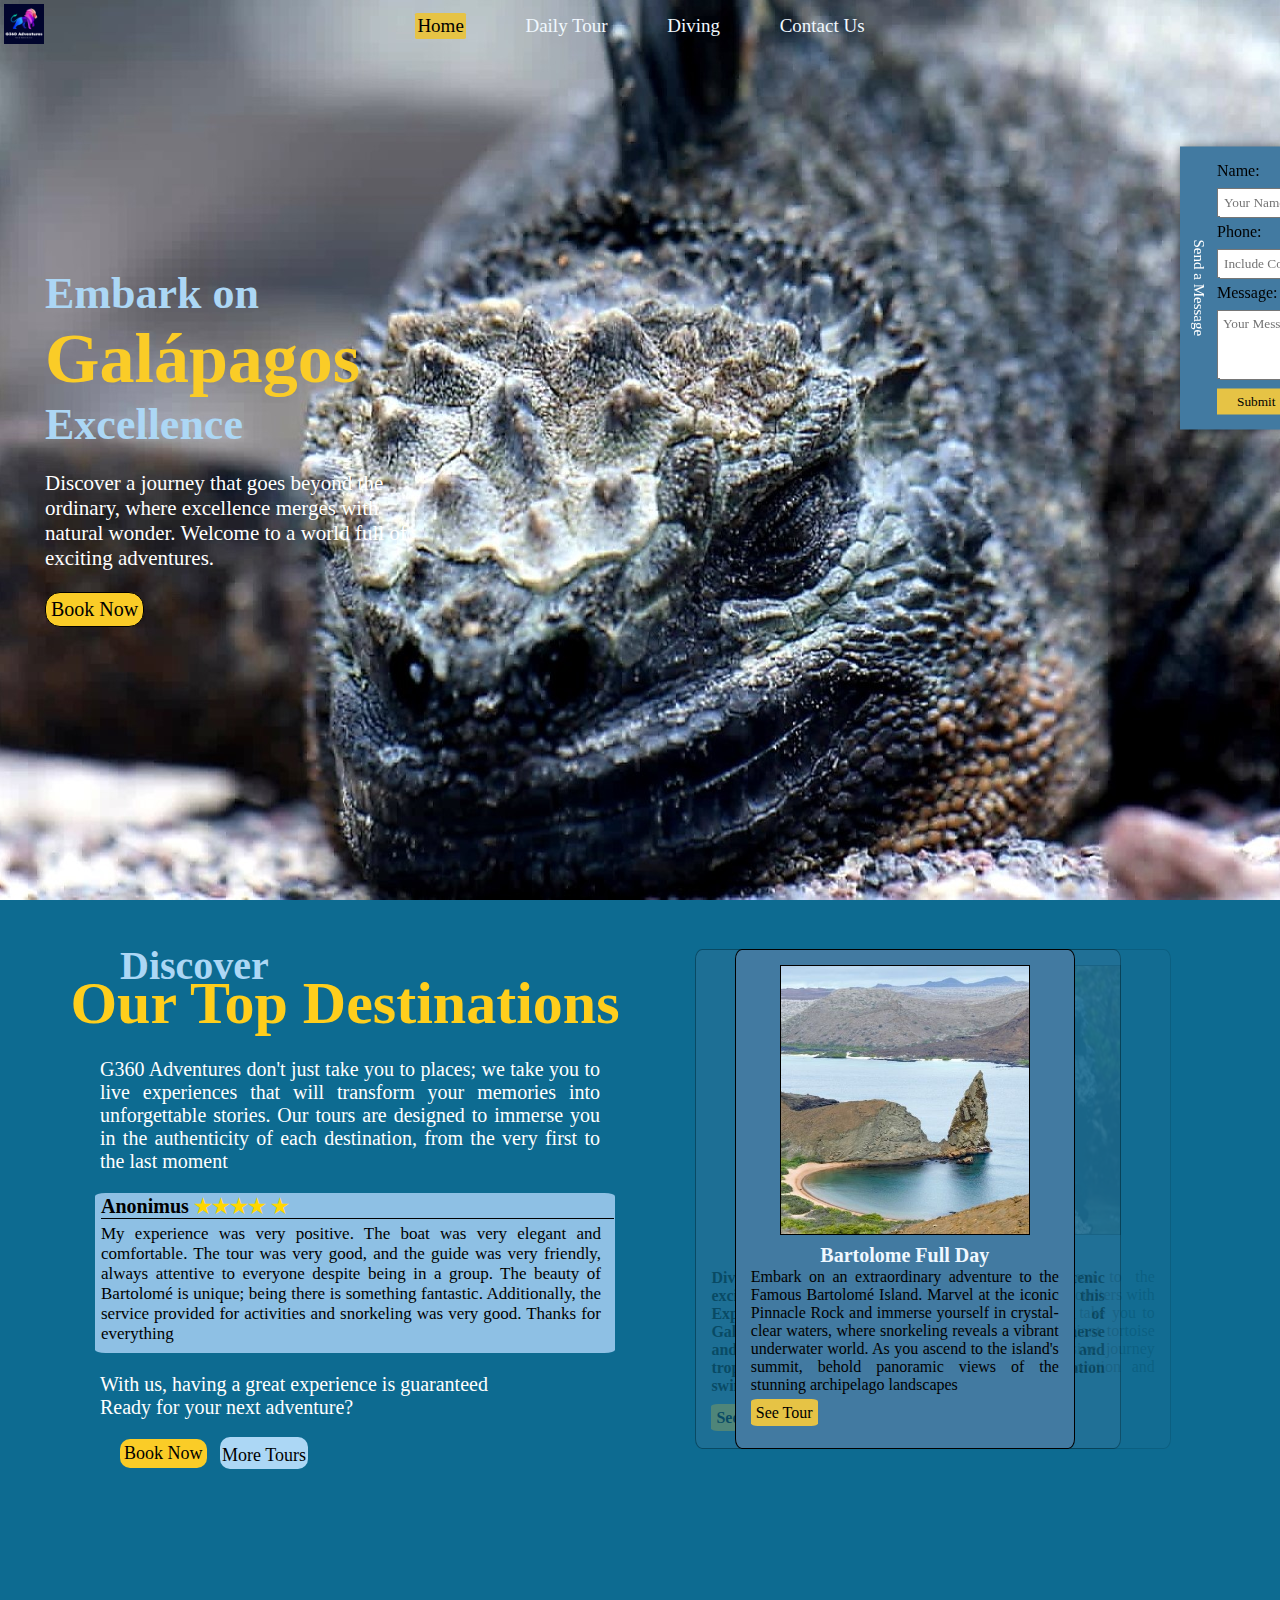
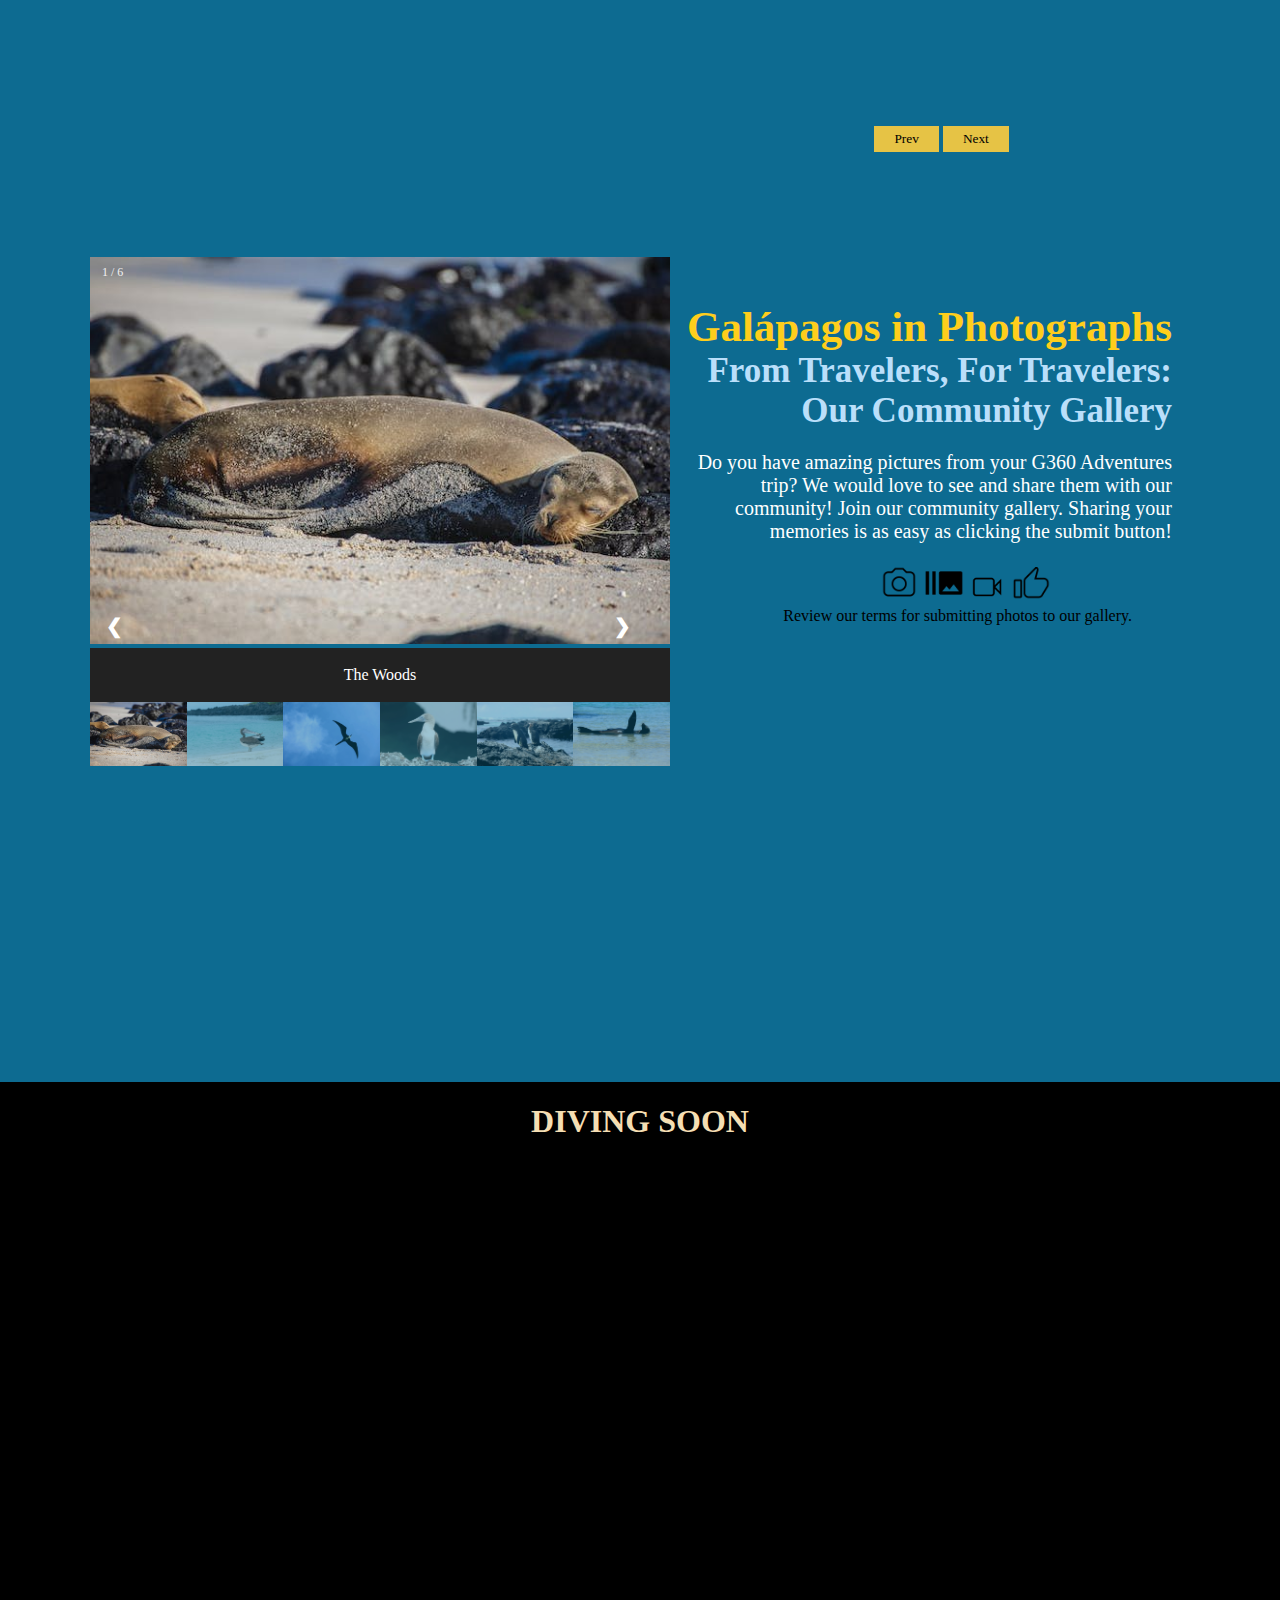
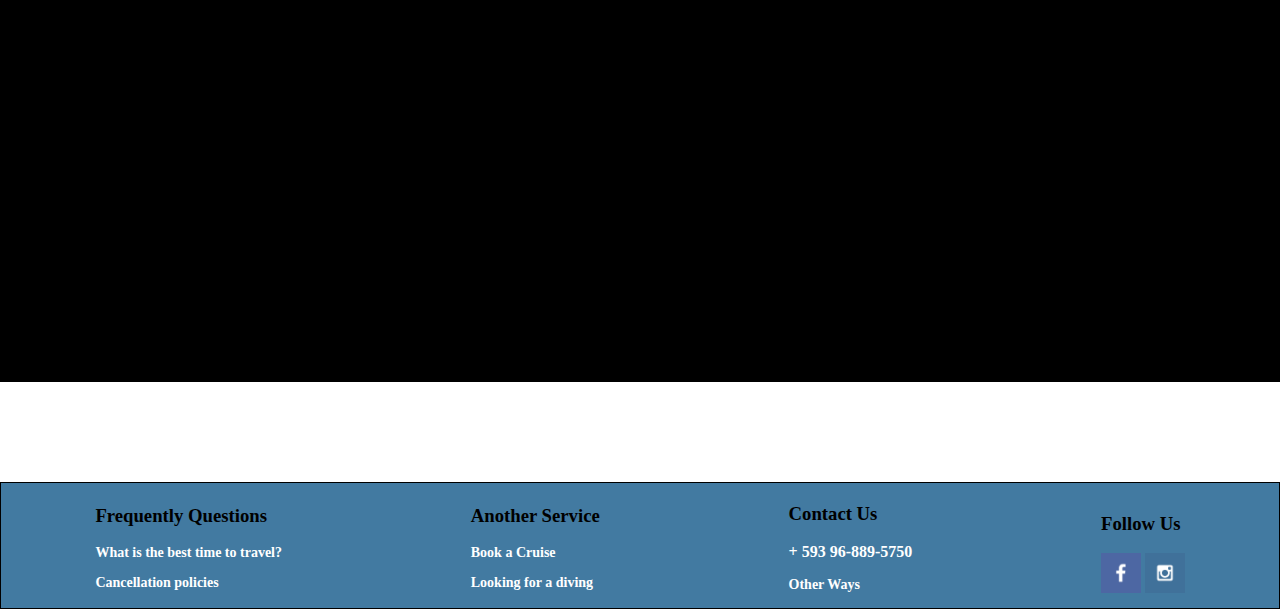
==== commit ac91e790: "final changes" ====
--- a/g360/index.html
+++ b/g360/index.html
@@ -261,10 +261,10 @@
              </section> 
              <section>
                  <h3>Follow Us</h3>
-                 <a href="https://facebook.com" target="_blank">
+                 <a class="follow-icons" href="https://facebook.com" target="_blank">
                      <img src="images/facebook.png" alt="fb icon">
                  </a>
-                 <a href="https://instagram.com" target="_blank">
+                 <a class="follow-icons" href="https://instagram.com" target="_blank">
                      <img src="images/instagram.png" alt="instagram icon">
                  </a>
              </section> 
--- a/g360/styles/homepage.css
+++ b/g360/styles/homepage.css
@@ -219,9 +219,10 @@
 
 /* Position the "next button" to the right */
 .next {
-  right: 50%;
+  right: 52%;
   border-radius: 3px 0 0 3px;
 }
+
 /* Number text (1/3 etc) */
 .numbertext {
   color: #f2f2f2;
@@ -613,26 +614,27 @@
 
 .footer-grid{
     display: grid;
-    grid-template-columns: repeat(10, 10%);
-    grid-column: 2/-1;
     background-color: #427aa1;
     color: black;
     font-weight: bold;
-    margin-top: 20px 0;
     display: flex;
     justify-content: space-around;
     align-items: center;
     border: solid black 1px;
+    padding: 1px 0;
 }
 .footer-grid a{
     text-decoration: none;
     color: white;
-    font-size: 18px;
+    font-size: 14px;
 }
 .footer-grid h2{
     text-decoration: none;
     color: white;
-    font-size: 18px;
+    font-size: 16px;
+}
+.follow-icons img{
+    width: 40px;
 }
 .footer-grid a:hover{
     color: black;
